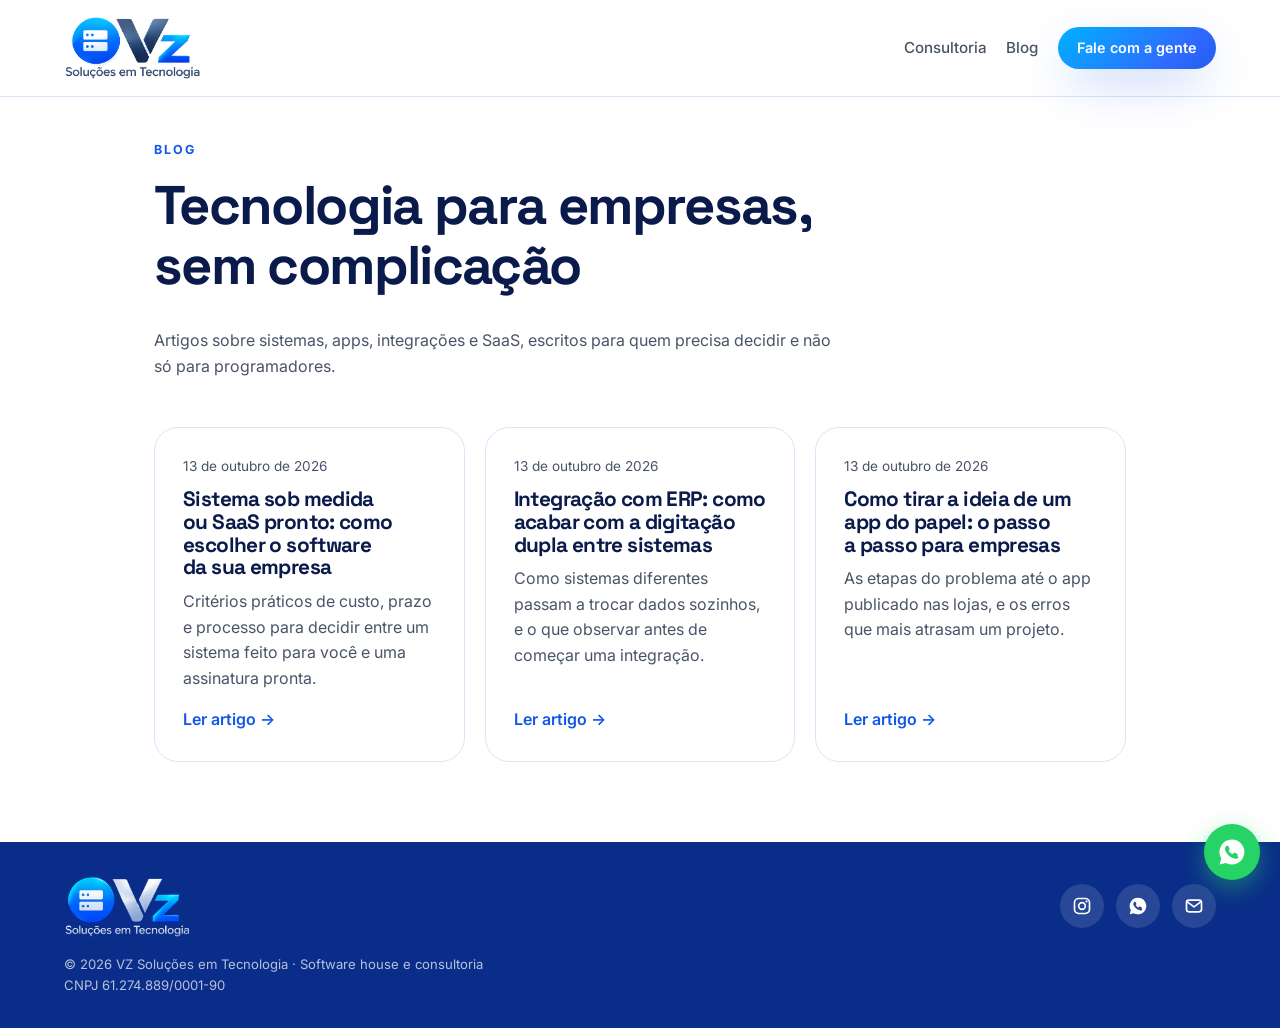
==== blog/index.html @ fe48a309 "SEO, Google Analytics, blog e página de consultoria - Canonical, Open Graph, JSON-LD da empresa, rob" ====
<!doctype html>
<html lang="pt-BR">
<head>
  <meta charset="UTF-8" />
  <meta name="viewport" content="width=device-width, initial-scale=1.0" />
  <title>Blog · VZ Soluções em Tecnologia</title>
  <meta name="description" content="Artigos sobre sistemas sob medida, apps, SaaS e integrações com ERP para empresas." />
  <link rel="canonical" href="https://vztecnologia.com.br/blog/" />
  <meta name="theme-color" content="#1157EA" />
  <link rel="icon" href="../assets/logo.svg" type="image/svg+xml" />
  <meta property="og:type" content="website" />
  <meta property="og:locale" content="pt_BR" />
  <meta property="og:site_name" content="VZ Soluções em Tecnologia" />
  <meta property="og:title" content="Blog · VZ Soluções em Tecnologia" />
  <meta property="og:description" content="Artigos sobre sistemas sob medida, apps, SaaS e integrações com ERP para empresas." />
  <meta property="og:url" content="https://vztecnologia.com.br/blog/" />
  <meta property="og:image" content="https://vztecnologia.com.br/assets/marca/og-vz.jpg" />
  <meta name="twitter:card" content="summary_large_image" />
  <script type="application/ld+json">
{
  "@context": "https://schema.org",
  "@type": "Blog",
  "name": "Blog da VZ Soluções em Tecnologia",
  "url": "https://vztecnologia.com.br/blog/",
  "publisher": {
    "@type": "Organization",
    "name": "VZ Soluções em Tecnologia",
    "url": "https://vztecnologia.com.br/",
    "logo": {
      "@type": "ImageObject",
      "url": "https://vztecnologia.com.br/assets/marca/logo-vz-claro.webp"
    }
  }
}
  </script>
  <link rel="preconnect" href="https://fonts.googleapis.com" />
  <link rel="preconnect" href="https://fonts.gstatic.com" crossorigin />
  <link href="https://fonts.googleapis.com/css2?family=Inter:wght@400;500;600&family=Space+Grotesk:wght@500;600;700&display=swap" rel="stylesheet" />
  <link rel="stylesheet" href="../assets/style.css" />
  <script src="../assets/analytics.js" defer></script>
</head>
<body>
  <svg width="0" height="0" style="position:absolute" aria-hidden="true">
    <symbol id="i-insta" viewBox="0 0 24 24"><rect x="3" y="3" width="18" height="18" rx="5" fill="none" stroke="currentColor" stroke-width="2"/><circle cx="12" cy="12" r="4" fill="none" stroke="currentColor" stroke-width="2"/><circle cx="17.5" cy="6.5" r="1.3" fill="currentColor"/></symbol>
    <symbol id="i-whats" viewBox="0 0 24 24"><path fill="currentColor" d="M12 2a10 10 0 00-8.6 15.1L2 22l5-1.3A10 10 0 1012 2zm5.3 14.1c-.2.6-1.3 1.2-1.8 1.2-.5.1-1 .1-3.3-.8-2.8-1.1-4.5-4-4.7-4.2-.1-.2-1.1-1.5-1.1-2.8s.7-2 1-2.3c.2-.3.5-.3.7-.3h.5c.2 0 .4 0 .6.5l.8 2c.1.2.1.3 0 .5l-.4.6-.3.4c.1.2.6 1 1.3 1.6.9.8 1.6 1 1.8 1.1.2.1.4.1.5-.1l.7-.9c.2-.2.3-.2.6-.1l1.9.9c.2.1.4.2.5.3 0 .2 0 .8-.3 1.4z"/></symbol>
    <symbol id="i-mail" viewBox="0 0 24 24"><rect x="3" y="5" width="18" height="14" rx="3" fill="none" stroke="currentColor" stroke-width="2"/><path d="M4 7l8 6 8-6" fill="none" stroke="currentColor" stroke-width="2" stroke-linecap="round" stroke-linejoin="round"/></symbol>
  </svg>

  <header class="topo topo-interno">
    <a href="../" class="marca" aria-label="VZ Soluções em Tecnologia, página inicial">
      <img class="logo-vz" src="../assets/marca/logo-vz-claro.webp" alt="" width="902" height="421" />
    </a>
    <nav aria-label="Blog">
      <a href="../consultoria/">Consultoria</a>
      <a href="./">Blog</a>
      <a href="https://wa.me/5511964981181?text=Ol%C3%A1%2C%20vim%20pelo%20blog%20da%20VZ%20e%20quero%20conversar%20sobre%20um%20projeto." class="btn btn-sm" target="_blank" rel="noopener">Fale com a gente</a>
    </nav>
  </header>

  <main id="conteudo" class="blog">
    <header>
      <p class="kicker">Blog</p>
      <h1>Tecnologia para empresas, sem complicação</h1>
      <p>Artigos sobre sistemas, apps, integrações e SaaS, escritos para quem precisa decidir e não só para programadores.</p>
    </header>
    <ul class="blog-lista">
        <li><a href="sistema-sob-medida-ou-saas.html">
          <time class="post-data" datetime="2026-10-13">13 de outubro de 2026</time>
          <h2>Sistema sob medida ou SaaS pronto: como escolher o software da sua empresa</h2>
          <p>Critérios práticos de custo, prazo e processo para decidir entre um sistema feito para você e uma assinatura pronta.</p>
          <span>Ler artigo →</span>
        </a></li>
        <li><a href="integracao-com-erp.html">
          <time class="post-data" datetime="2026-10-13">13 de outubro de 2026</time>
          <h2>Integração com ERP: como acabar com a digitação dupla entre sistemas</h2>
          <p>Como sistemas diferentes passam a trocar dados sozinhos, e o que observar antes de começar uma integração.</p>
          <span>Ler artigo →</span>
        </a></li>
        <li><a href="como-criar-um-app-para-empresa.html">
          <time class="post-data" datetime="2026-10-13">13 de outubro de 2026</time>
          <h2>Como tirar a ideia de um app do papel: o passo a passo para empresas</h2>
          <p>As etapas do problema até o app publicado nas lojas, e os erros que mais atrasam um projeto.</p>
          <span>Ler artigo →</span>
        </a></li>
    </ul>
  </main>

  <footer class="rodape">
    <a href="../" class="marca" aria-label="VZ Soluções em Tecnologia, página inicial">
      <img class="logo-vz" src="../assets/marca/logo-vz-escuro.webp" alt="" width="805" height="405" loading="lazy" />
    </a>
    <nav class="redes" aria-label="Redes sociais">
      <a href="https://www.instagram.com/vztech.assistencia/" target="_blank" rel="noopener" aria-label="Instagram"><svg><use href="#i-insta" /></svg></a>
      <a href="https://wa.me/5511964981181?text=Ol%C3%A1%2C%20vim%20pelo%20blog%20da%20VZ%20e%20quero%20conversar%20sobre%20um%20projeto." target="_blank" rel="noopener" aria-label="WhatsApp"><svg><use href="#i-whats" /></svg></a>
      <a href="mailto:contato@vztecnologia.com.br" aria-label="E-mail"><svg><use href="#i-mail" /></svg></a>
    </nav>
    <small>© 2026 VZ Soluções em Tecnologia · Software house e consultoria<br />CNPJ&nbsp;61.274.889/0001-90</small>
  </footer>

  <a href="https://wa.me/5511964981181?text=Ol%C3%A1%2C%20vim%20pelo%20blog%20da%20VZ%20e%20quero%20conversar%20sobre%20um%20projeto." class="whats-flutuante" target="_blank" rel="noopener" aria-label="Conversar no WhatsApp">
    <svg><use href="#i-whats" /></svg>
  </a>
</body>
</html>
---- assets/style.css ----
/* Identidade VZ Soluções em Tecnologia: fundo branco brincando com o azul brilhante da marca. */
:root {
  --azul: #0B40CE;
  --azul-claro: #1157EA;
  --azul-escuro: #0A2D89;
  --eletrico: #2F6BFF;
  --ciano: #00B2FF;
  --fundo: #FFFFFF;
  --fundo-2: #F3F7FF;
  --gelo: #EAF0FD;
  --borda: #D9E4FB;
  --tinta: #0A1A4A;
  --tinta-2: #4A5468;
  --gradiente: linear-gradient(135deg, var(--ciano) 0%, var(--eletrico) 45%, var(--azul) 100%);
  --sombra-azul: 0 18px 50px -12px rgba(17, 87, 234, .45);
  --gutter: clamp(1rem, 5vw, 4rem);
}

* { box-sizing: border-box; }
html { scroll-padding-top: 5rem; }
/* Rolagem suave com inércia (Lenis) */
html.lenis, html.lenis body { height: auto; }
.lenis.lenis-stopped { overflow: hidden; }
body { margin: 0; font-family: Inter, system-ui, sans-serif; color: var(--tinta); background: var(--fundo); line-height: 1.6; overflow-x: clip; }
::selection { background: var(--azul-claro); color: #fff; }
/* Link para quem navega pelo teclado: só aparece ao receber foco */
.pular { position: fixed; left: 1rem; top: 1rem; z-index: 70; padding: .7rem 1.2rem; border-radius: 999px; background: var(--azul); color: #fff; font-weight: 600; text-decoration: none; transform: translateY(-200%); }
.pular:focus { transform: none; }
h1, h2, h3 { font-family: "Space Grotesk", Inter, sans-serif; line-height: 1.1; margin: 0 0 .6em; letter-spacing: -.03em; color: var(--tinta); text-wrap: balance; }
h2 { font-size: clamp(2rem, 4.5vw, 3.2rem); }
h3 { font-size: 1.2rem; letter-spacing: -.01em; }
p { margin: 0 0 1em; color: var(--tinta-2); text-wrap: pretty; }
a { color: inherit; }
img, svg { display: block; }
.grad { background: var(--gradiente); -webkit-background-clip: text; background-clip: text; color: transparent; }

/* Botões */
.btn { display: inline-flex; align-items: center; gap: .5rem; padding: .9rem 1.6rem; border-radius: 999px; font-weight: 600; text-decoration: none; color: #fff;
  background: var(--gradiente); background-size: 160% 160%; box-shadow: var(--sombra-azul); transition: transform .2s, box-shadow .2s, background-position .4s; }
.btn:hover { transform: translateY(-2px); background-position: 100% 0; box-shadow: 0 22px 60px -10px rgba(17, 87, 234, .6); }
.btn-sm { padding: .6rem 1.2rem; font-size: .9rem; }
.btn-fantasma { background: #fff; color: var(--azul-claro); border: 1.5px solid var(--borda); box-shadow: none; }
.btn-fantasma:hover { border-color: var(--azul-claro); box-shadow: none; }
.btn-branco { background: #fff; color: var(--azul); box-shadow: 0 18px 40px -12px rgba(0, 0, 0, .35); }

/* Topo */
.topo { position: fixed; inset: 0 0 auto; z-index: 50; display: flex; align-items: center; justify-content: space-between; gap: 1rem;
  padding: 1rem var(--gutter); transition: padding .3s, border-color .3s; border-bottom: 1px solid transparent; }
/* O blur fica no ::before: backdrop-filter no próprio header prenderia o menu fixo do celular dentro dele. */
.topo::before { content: ""; position: absolute; inset: 0; z-index: -1; opacity: 0; transition: opacity .3s;
  background: rgba(255, 255, 255, .8); backdrop-filter: blur(16px) saturate(1.6); -webkit-backdrop-filter: blur(16px) saturate(1.6); }
.topo.rolado::before { opacity: 1; }
.topo.rolado { padding-block: .6rem; border-color: var(--borda); }
/* Marca: logos do Gabriel recortados dos banners em "web kit vz" (claro no topo, escuro no rodapé); diminui ao rolar */
.logo-vz { --alto: 64px; height: var(--alto); width: auto; transition: height .3s; }
.topo.rolado .logo-vz { --alto: 48px; }
.topo nav { display: flex; align-items: center; gap: 1.8rem; }
.topo nav a:not(.btn) { position: relative; color: var(--tinta-2); text-decoration: none; font-size: .95rem; font-weight: 500; transition: color .2s; }
.topo nav a:not(.btn)::after { content: ""; position: absolute; left: 0; right: 0; bottom: -4px; height: 2px; border-radius: 2px; background: var(--gradiente); transform: scaleX(0); transition: transform .25s; }
.topo nav a:not(.btn):hover { color: var(--azul-claro); }
.topo nav a:not(.btn):hover::after { transform: scaleX(1); }
.menu-btn { display: none; width: 44px; height: 44px; border: 1.5px solid var(--borda); border-radius: 12px; background: #fff; cursor: pointer; position: relative; }
.menu-btn span, .menu-btn span::before, .menu-btn span::after { position: absolute; left: 11px; width: 20px; height: 2px; background: var(--tinta); transition: transform .3s; content: ""; }
.menu-btn span { top: 20px; }
.menu-btn span::before { left: 0; top: -6px; }
.menu-btn span::after { left: 0; top: 6px; }
.menu-btn[aria-expanded="true"] span { background: transparent; }
.menu-btn[aria-expanded="true"] span::before { transform: translateY(6px) rotate(45deg); }
.menu-btn[aria-expanded="true"] span::after { transform: translateY(-6px) rotate(-45deg); }

/* Hero */
.hero { position: relative; min-height: 100svh; display: flex; align-items: center; padding: 7rem var(--gutter) 5rem; overflow: hidden; isolation: isolate;
  background: radial-gradient(circle at 78% 45%, rgba(47, 107, 255, .22), transparent 40%), radial-gradient(circle at 95% 10%, rgba(0, 178, 255, .2), transparent 30%), #fff; }
/* Pontos azuis de fundo, que somem para a esquerda */
.hero::before { content: ""; position: absolute; inset: 0; z-index: -1; background-image: radial-gradient(rgba(17, 87, 234, .28) 1.2px, transparent 1.2px); background-size: 26px 26px;
  mask-image: linear-gradient(100deg, transparent 20%, #000 75%); -webkit-mask-image: linear-gradient(100deg, transparent 20%, #000 75%); }
#cena3d { position: absolute; inset: 0; width: 100%; height: 100%; z-index: -1; }
.hero-grade { position: absolute; inset: auto 0 0; height: 40%; z-index: -1; pointer-events: none; opacity: .6;
  background-image: linear-gradient(rgba(17, 87, 234, .25) 1px, transparent 1px), linear-gradient(90deg, rgba(17, 87, 234, .25) 1px, transparent 1px); background-size: 52px 52px;
  transform: perspective(500px) rotateX(62deg); transform-origin: bottom; mask-image: linear-gradient(to top, #000, transparent); -webkit-mask-image: linear-gradient(to top, #000, transparent); }
.hero-conteudo { position: relative; max-width: 740px; }
.hero h1 { font-size: clamp(2.2rem, 6vw, 4.2rem); }
.lead { font-size: clamp(1.05rem, 2vw, 1.25rem); max-width: 580px; }
.troca { background: var(--gradiente); -webkit-background-clip: text; background-clip: text; color: transparent; display: inline-block; transition: opacity .35s, transform .35s; }
.troca.saindo { opacity: 0; transform: translateY(-.3em); }
.kicker { display: inline-flex; align-items: center; gap: .5rem; font-size: .78rem; font-weight: 700; letter-spacing: .16em; text-transform: uppercase; color: var(--azul-claro); margin-bottom: 1rem; }
.hero .kicker { padding: .45rem 1rem; border-radius: 999px; background: var(--gelo); border: 1px solid var(--borda); }
.pulso { width: 8px; height: 8px; border-radius: 50%; background: var(--eletrico); box-shadow: 0 0 0 0 rgba(47, 107, 255, .7); animation: pulso 2s infinite; }
@keyframes pulso { 70% { box-shadow: 0 0 0 10px rgba(47, 107, 255, 0); } 100% { box-shadow: 0 0 0 0 rgba(47, 107, 255, 0); } }
.acoes { display: flex; flex-wrap: wrap; gap: 1rem; margin: 2rem 0; }
.selos { display: flex; flex-wrap: wrap; gap: .5rem 1.5rem; list-style: none; padding: 0; margin: 0; font-size: .9rem; font-weight: 500; color: var(--tinta-2); }
.selos li::before { content: "✓"; display: inline-grid; place-items: center; width: 1.2rem; height: 1.2rem; margin-right: .45rem; border-radius: 50%; background: var(--azul-claro); color: #fff; font-size: .7rem; }
.rolar { position: absolute; left: 50%; bottom: 2rem; width: 26px; height: 42px; border: 2px solid var(--borda); border-radius: 20px; transform: translateX(-50%); }
.rolar span { position: absolute; left: 50%; top: 8px; width: 4px; height: 8px; margin-left: -2px; border-radius: 2px; background: var(--azul-claro); animation: rolar 1.8s infinite; }
@keyframes rolar { to { transform: translateY(14px); opacity: 0; } }

/* Seções */
.secao { padding: clamp(4.5rem, 10vw, 7.5rem) var(--gutter); position: relative; }
.secao-clara { background: var(--fundo-2); }
.secao-topo { max-width: 700px; margin: 0 auto 3.5rem; text-align: center; }

/* Seções azuis: o azul brilhante como protagonista */
.secao-azul { overflow: hidden; isolation: isolate; color: #fff; background: radial-gradient(circle at 15% 0%, rgba(0, 178, 255, .55), transparent 45%), linear-gradient(135deg, var(--eletrico), var(--azul) 60%, var(--azul-escuro)); }
.secao-azul::before { content: ""; position: absolute; inset: 0; z-index: -1; background-image: linear-gradient(rgba(255, 255, 255, .08) 1px, transparent 1px), linear-gradient(90deg, rgba(255, 255, 255, .08) 1px, transparent 1px);
  background-size: 56px 56px; mask-image: radial-gradient(ellipse at center, #000, transparent 75%); -webkit-mask-image: radial-gradient(ellipse at center, #000, transparent 75%); }
.secao-azul h2, .secao-azul h3 { color: #fff; }
.secao-azul p { color: rgba(255, 255, 255, .82); }
.secao-azul .kicker { color: #BFE9FF; }

/* Cards de serviço: brancos, ficam azuis no hover */
.cards { display: grid; grid-template-columns: repeat(auto-fit, minmax(min(100%, 340px), 1fr)); gap: 1.25rem; max-width: 1200px; margin: 0 auto; }
.card, .pronto { position: relative; padding: 2rem; border-radius: 24px; background: #fff; border: 1.5px solid var(--borda); overflow: hidden; isolation: isolate;
  transform-style: preserve-3d; transition: border-color .3s, transform .15s ease-out, box-shadow .3s; }
.card::before { content: ""; position: absolute; inset: 0; z-index: -1; background: var(--gradiente); opacity: 0; transition: opacity .35s; }
.card::after, .pronto::after { content: ""; position: absolute; inset: 0; pointer-events: none; opacity: 0; transition: opacity .3s;
  background: radial-gradient(360px circle at var(--mx, 50%) var(--my, 50%), rgba(255, 255, 255, .35), transparent 45%); }
.card:hover, .pronto:hover { border-color: transparent; box-shadow: var(--sombra-azul); }
.card:hover::before, .card:hover::after { opacity: 1; }
.card h3, .card p { transition: color .3s; }
.card:hover h3, .card:hover p { color: #fff; }
.card.destaque { background: var(--gelo); }
/* Card largo (SaaS): ocupa a linha toda, ícone à esquerda e texto ao lado */
.card.largo { grid-column: 1 / -1; display: grid; grid-template-columns: auto 1fr; gap: .4rem 1.5rem; align-items: start; }
.card.largo .icone { grid-row: span 3; margin: 0; }
.card .tags { margin-top: .8rem; }
.card .tags li { background: #fff; color: var(--azul-claro); border: 1px solid var(--borda); }
/* Mosaico no computador: Apps ocupa duas linhas; Sistemas web e Sites, duas colunas (no celular, um embaixo do outro) */
@media (min-width: 1024px) {
  .cards { grid-template-columns: repeat(3, 1fr); }
  .card.alto { grid-row: span 2; }
  .card.duplo { grid-column: span 2; }
}
.card.alto { display: flex; flex-direction: column; }
.card.alto .tags { margin-top: auto; padding-top: 1.5rem; }
/* Card azul fixo: gradiente mais escuro que o do hover, para o texto branco ter contraste */
.card.azul { border-color: transparent; background: linear-gradient(135deg, var(--eletrico), var(--azul) 60%, var(--azul-escuro)); }
.card.azul::before { display: none; }
.card.azul h3, .card.azul p { color: #fff; }
.card.azul .icone { background: rgba(255, 255, 255, .2); box-shadow: none; }
.card.azul .tags li { background: rgba(255, 255, 255, .16); color: #fff; border-color: transparent; }
.card p { margin: 0; }
.icone { width: 54px; height: 54px; display: grid; place-items: center; border-radius: 16px; margin-bottom: 1.25rem; background: var(--gradiente); box-shadow: var(--sombra-azul);
  transform: translateZ(30px); transition: background .3s; }
.card:hover .icone { background: rgba(255, 255, 255, .2); box-shadow: none; }
.icone svg { width: 26px; height: 26px; fill: none; stroke: #fff; stroke-width: 1.8; stroke-linecap: round; stroke-linejoin: round; }

/* Cases: um palco só, um case por vez. O aparelho (celular, coletor ou notebook, por data-tipo) gira com o mouse
   (JS ajusta --rx/--ry) e vira (--giro) ao trocar de tipo; as telas abrem com zoom. Ao lado, a lista de cases:
   a linha .tempo do case ativo é o relógio e, ao terminar, o JS passa para o próximo. Pausa com o mouse sobre a seção ou fora da tela. */
.vitrine-app { display: grid; grid-template-columns: 1fr 1fr; align-items: center; gap: clamp(2rem, 5vw, 4rem); max-width: 1000px; margin: 0 auto; }
.palco { position: relative; display: grid; place-items: center; min-height: 580px; perspective: 1400px; }
.palco::before { content: ""; position: absolute; width: 420px; height: 420px; max-width: 100%; border-radius: 50%; background: radial-gradient(circle, color-mix(in srgb, var(--cor, #00B2FF) 60%, transparent), transparent 65%); filter: blur(10px); }
.palco::after { content: ""; position: absolute; bottom: 10px; width: 200px; height: 30px; border-radius: 50%; background: rgba(2, 12, 50, .45); filter: blur(14px); }
.cel3d { --rx: 6deg; --ry: -18deg; --raio: 44px; position: relative; width: 250px; height: 510px; transform-style: preserve-3d;
  transform: rotateX(var(--rx)) rotateY(calc(var(--ry) + var(--giro, 0deg))); transition: transform .5s cubic-bezier(.2, .7, .2, 1), opacity .4s; animation: flutua 6s ease-in-out infinite; }
.cel3d.virando { --giro: 90deg; opacity: 0; }
/* Espessura: fatias empilhadas atrás da frente (o JS cria as .fatia) */
.fatia, .cel-frente { position: absolute; inset: 0; border-radius: var(--raio); }
/* Celular: iPhone com moldura de titânio, bordas finas, Dynamic Island e botões laterais */
.fatia { background: linear-gradient(135deg, #D8D4CC, #8D8980); transform: translateZ(var(--z)); }
.fatia:first-child { background: linear-gradient(135deg, #C9C5BD, #9A968E); }
.cel-frente { display: flex; flex-direction: column; padding: 10px; background: #000; transform: translateZ(8px); box-shadow: inset 0 0 0 3px #B5B1A8, inset 0 0 0 4.5px #6E6B65; }
.cel3d[data-tipo="celular"] .cel-frente::before, .cel3d[data-tipo="celular"] .cel-frente::after { content: ""; position: absolute; width: 3px; background: #9A968E; }
.cel3d[data-tipo="celular"] .cel-frente::before { left: -3px; top: 92px; height: 26px; border-radius: 2px 0 0 2px; box-shadow: 0 46px 0 #9A968E, 0 0 0 0 transparent; }
.cel3d[data-tipo="celular"] .cel-frente::after { right: -3px; top: 140px; height: 64px; border-radius: 0 2px 2px 0; }
.ilha { position: absolute; z-index: 2; top: 19px; left: 50%; width: 78px; height: 23px; margin-left: -39px; border-radius: 20px; background: #000; }
.visor { position: relative; flex: 1; border-radius: 36px; overflow: hidden; background: #000; }
.teclado { display: none; }
/* Coletor (ScanTE), no estilo de um Urovo: corpo grafite com laterais de borracha, tela no alto,
   gatilho laranja de leitura e teclado físico completo */
.cel3d[data-tipo="coletor"] { --raio: 30px; height: 560px; }
.cel3d[data-tipo="coletor"] .fatia { background: #16191D; }
.cel3d[data-tipo="coletor"] .cel-frente { padding: 26px 16px 16px; background: linear-gradient(#353A41, #1E2126);
  box-shadow: inset 0 0 0 2px #0E1013, inset 8px 0 0 #1A1D21, inset -8px 0 0 #1A1D21, inset 0 0 0 10px #2A2E34; }
.cel3d[data-tipo="coletor"] .ilha { top: 11px; width: 46px; height: 5px; margin-left: -23px; border-radius: 3px; background: #0D0F12; }
.cel3d[data-tipo="coletor"] .visor { flex: 0 0 225px; border-radius: 6px; box-shadow: 0 0 0 5px #0B0D0F; }
.cel3d[data-tipo="coletor"] .teclado { display: grid; grid-template-columns: repeat(4, 1fr); grid-auto-rows: 19px; gap: 5px 7px; margin-top: 18px; padding: 0 4px; }
.teclado i { display: grid; place-items: center; border-radius: 6px; background: linear-gradient(#E8EAED, #C5CAD1); color: #1F2937; font: normal 700 7px/1 Inter, sans-serif; box-shadow: inset 0 -2px 0 rgba(0, 0, 0, .25); }
.teclado .gatilho { grid-column: span 2; border-radius: 10px; background: repeating-linear-gradient(90deg, #F97316 0 3px, #C2410C 3px 5px); box-shadow: 0 0 0 2px #7C2D12; }
.teclado .ent { grid-row: span 2; }
.teclado .lar { background: #F97316; }
.teclado .liga { color: #DC2626; font-size: 9px; }
/* Notebook (relay): tampa com tela larga, câmera e base de alumínio */
.base { display: none; }
.cel3d[data-tipo="notebook"] { --raio: 14px; width: min(440px, 88vw); height: auto; aspect-ratio: 16 / 10.4; }
.cel3d[data-tipo="notebook"] .fatia { background: #1F2937; }
.cel3d[data-tipo="notebook"] .fatia:first-child { background: linear-gradient(135deg, #D1D5DB, #9CA3AF); }
.cel3d[data-tipo="notebook"] .cel-frente { padding: 14px 12px 12px; background: #0B0F17; box-shadow: inset 0 0 0 2px #374151; }
.cel3d[data-tipo="notebook"] .ilha { top: 5px; width: 5px; height: 5px; margin-left: -2.5px; background: #1F2937; box-shadow: 0 0 0 2px #111827; }
.cel3d[data-tipo="notebook"] .visor { border-radius: 4px; }
.cel3d[data-tipo="notebook"] .base { display: block; position: absolute; left: -8%; right: -8%; bottom: -16px; height: 16px; border-radius: 2px 2px 16px 16px; background: linear-gradient(#E5E7EB, #9CA3AF); box-shadow: 0 14px 24px -10px rgba(0, 0, 0, .6); }
.base::before { content: ""; position: absolute; left: 50%; top: 0; width: 70px; height: 5px; margin-left: -35px; border-radius: 0 0 6px 6px; background: #9CA3AF; }
.vitrine-texto h3 { margin: 0; font-size: 1.35rem; }
.vitrine-texto p { margin: .7rem 0 1rem; font-size: 1rem; max-width: 440px; }
.vitrine-texto .btn { margin-top: 1.2rem; }
/* Lista de cases (com JS): o <h3> vira botão numerado; o ativo abre (texto, tags, link) e os outros mostram só o nome.
   Sem JS, todos aparecem abertos (e as telas ficam de fora). */
.app > .tela { display: none; }
.apps-info { counter-reset: case; }
.app { position: relative; counter-increment: case; }
.js .app { padding: 1rem 0 1rem 1.4rem; border-top: 1px solid rgba(255, 255, 255, .16); }
.js .app:last-child { border-bottom: 1px solid rgba(255, 255, 255, .16); }
.js .app:not(.ativo) > :not(h3) { display: none; }
.js .app.ativo > :not(h3, .tempo) { animation: entra .5s both; }
@keyframes entra { from { opacity: 0; transform: translateY(14px); } }
.app h3 button { all: unset; display: flex; align-items: baseline; gap: .9rem; width: 100%; cursor: pointer; opacity: .55; transition: opacity .2s; }
.app h3 button::before { content: counter(case, decimal-leading-zero); color: #BFE9FF; font: 600 .8rem Inter, sans-serif; }
.app h3 button:hover, .app.ativo h3 button { opacity: 1; }
.app h3 button:focus-visible { outline: 2px solid #fff; outline-offset: 4px; border-radius: 4px; }
/* O relógio: a linha à esquerda do case ativo enche de cima para baixo */
.tempo { position: absolute; left: 0; top: 0; bottom: 0; width: 2px; background: #fff; transform: scaleY(0); transform-origin: top; }
.app.ativo .tempo { animation: tempo 6s linear forwards; }
@keyframes tempo { to { transform: none; } }
@media (hover: hover) { .apps:hover .tempo { animation-play-state: paused; } }
.apps.fora .tempo { animation-play-state: paused; }
@keyframes flutua { 50% { translate: 0 -14px; } }
.tela { position: absolute; inset: 0; border-radius: inherit; overflow: hidden; padding: 3.4rem 1.2rem 1.2rem; display: flex; flex-direction: column; gap: .7rem; text-align: left; font-size: .85rem; color: #fff;
  opacity: 0; transform: scale(.4) translateY(40%); transform-origin: 50% 100%; transition: opacity .3s, transform .45s cubic-bezier(.2, .8, .2, 1); }
.tela.aberta { opacity: 1; transform: none; }
.tela b { font-family: "Space Grotesk", sans-serif; font-size: 1.4rem; line-height: 1.1; }
.tela small { opacity: .75; margin-top: -.5rem; }
.tela i { display: block; padding: .8rem 1rem; border-radius: 14px; background: rgba(255, 255, 255, .18); font-style: normal; font-weight: 600; }
/* Tela do ScanTE no coletor: barra de status, cabeçalho do app e sessão Telnet em verde */
.tela-scante { padding: 0; gap: 0; background: #050807; font: .68rem/1.55 ui-monospace, Consolas, monospace; color: #4ADE80; }
.tela .barra { display: flex; justify-content: space-between; padding: 4px 8px; background: #000; color: #D1D5DB; font: 600 .55rem Inter, sans-serif; }
.tela-scante b { padding: 5px 8px; background: #22C55E; color: #052E16; font: 700 .7rem Inter, sans-serif; }
.tela-scante code { padding: 8px; }
.tela-scante em { font-style: normal; color: #BBF7D0; }
.tela-scante .cursor { width: 6px; height: 10px; margin-left: 3px; background: #4ADE80; }
/* Tela do ScanTE Browser no coletor: navegador com cadeado e uma página web de conferência */
.tela-browser { padding: 0; gap: 0; background: #F1F5F9; color: #0F172A; font-family: Inter, sans-serif; }
.url { margin: 6px; padding: 4px 8px; border-radius: 999px; background: #fff; color: #334155; font-size: .58rem; box-shadow: 0 1px 2px rgba(15, 23, 42, .12); }
.pagina { display: grid; gap: 6px; padding: 4px 10px; }
.tela .pagina b { font: 700 .82rem "Space Grotesk", sans-serif; }
.pagina label { display: grid; gap: 2px; color: #64748B; font-size: .55rem; font-weight: 600; }
.pagina label span { padding: 4px 6px; border: 1px solid #CBD5E1; border-radius: 6px; background: #fff; color: #0F172A; font: .62rem ui-monospace, Consolas, monospace; }
.pagina em { margin-top: 4px; padding: 6px; border-radius: 8px; background: #16A34A; color: #fff; font: normal 700 .62rem Inter, sans-serif; text-align: center; }
/* Tela do relay no notebook: janela do painel com o IP do servidor e "Conectado" em verde */
.tela-relay { padding: 0; gap: 0; background: #0F172A; color: #CBD5E1; font: .66rem/1.5 ui-monospace, Consolas, monospace; }
.tela .janela { display: flex; align-items: center; padding: 6px 10px; background: #1E293B; color: #94A3B8; font: 500 .62rem Inter, sans-serif; }
.tela .janela::before { content: ""; width: 7px; height: 7px; margin-right: 34px; border-radius: 50%; background: #FF5F57; box-shadow: 11px 0 #FEBC2E, 22px 0 #28C840; }
.tela-relay .ip { padding: 12px 14px 6px; color: #F1F5F9; font-size: 1rem; font-weight: 700; }
.tela-relay .ip small { display: block; margin: 0 0 2px; opacity: 1; color: #64748B; font: 500 .6rem Inter, sans-serif; }
.tela-relay .status { align-self: flex-start; margin: 0 14px 10px; padding: 3px 10px; border-radius: 999px; background: rgba(34, 197, 94, .15); color: #4ADE80; font: 700 .78rem Inter, sans-serif; }
.tela-relay .status::before { content: "● "; animation: pisca 1.6s infinite; }
.tela-relay ol { display: grid; gap: 3px; margin: 0 14px; padding: 8px 0 0; border-top: 1px solid #1E293B; list-style: none; }
.tela-relay li { display: flex; justify-content: space-between; }
.tela-relay li em { font-style: normal; color: #4ADE80; }
.tela-relay li em.mantida { color: #FBBF24; }
/* Tela da IA contábil no notebook: lista de clientes e a IA respondendo sozinha via integração */
.tela-contabil { padding: 0; gap: 0; background: #0F172A; color: #CBD5E1; font: .62rem/1.4 Inter, sans-serif; }
.ct { flex: 1; display: grid; grid-template-columns: 38% 1fr; }
.ct-lista { display: grid; align-content: start; gap: 4px; margin: 0; padding: 6px; border-right: 1px solid #1E293B; list-style: none; }
.ct-lista li { padding: 6px 7px; border-radius: 6px; color: #E2E8F0; font-weight: 600; }
.ct-lista li.on { background: #1E293B; box-shadow: inset 2px 0 #7C3AED; }
.tela .ct-lista small { display: block; margin: 0; opacity: 1; color: #64748B; font-size: .55rem; font-weight: 400; }
.ct-chat { display: flex; flex-direction: column; gap: 6px; padding: 10px 8px; }
.tela-contabil .msg { max-width: 88%; margin: 0; padding: 5px 8px; border-radius: 8px; box-shadow: none; font-size: .6rem; }
.tela-contabil .msg::after, .tela-contabil .msg.eu::after { content: none; }
.tela-contabil .msg.eu { align-self: flex-start; background: #1E293B; color: #E2E8F0; }
.tela-contabil .msg.ia { align-self: flex-end; background: #7C3AED; color: #fff; }
.tela .ct-int { align-self: flex-end; margin: 0; opacity: 1; color: #A78BFA; font-size: .52rem; }
/* Tela da AprovIA (recriada do print do app): tema escuro, trilha de fases e navegação embaixo */
.tela-aprovia { padding: 2.7rem 0 0; gap: .5rem; background: #0B1120; color: #E5E7EB; font-family: Inter, sans-serif; }
.ap-topo { display: flex; align-items: center; gap: .35rem; padding: 0 .8rem .55rem; border-bottom: 1px solid #1E293B; }
.ap-logo { display: grid; place-items: center; width: 18px; height: 18px; border: 2px solid #3B82F6; border-radius: 5px; color: #3B82F6; font-size: .6rem; font-weight: 700; }
.tela .ap-topo b { font: 700 .85rem "Space Grotesk", sans-serif; color: #fff; }
.ap-topo b em { margin-left: 3px; font-style: normal; color: #3B82F6; }
.tela .ap-topo small { margin: .45rem 0 0 -.15rem; opacity: 1; color: #22C55E; font-size: .5rem; font-weight: 700; }
.ap-menu { margin-left: auto; color: #94A3B8; font-size: .8rem; }
.ap-ola { padding: .25rem .8rem 0; color: #fff; font: 700 1rem "Space Grotesk", sans-serif; }
.ap-chip { align-self: flex-start; margin: 0 .8rem; padding: .3rem .6rem; border-radius: 999px; background: #16213A; color: #3B82F6; font-size: .58rem; font-weight: 700; }
.ap-mod { display: flex; justify-content: space-between; align-items: baseline; padding: .2rem .8rem 0; }
.tela .ap-mod b { font: 700 .72rem "Space Grotesk", sans-serif; color: #fff; }
.tela .ap-mod small { margin: 0; opacity: 1; color: #94A3B8; font-size: .55rem; }
.ap-barra { height: 5px; margin: 0 .8rem; border-radius: 3px; background: #1E293B; }
.ap-barra span { display: block; width: 40%; height: 100%; border-radius: inherit; background: #2563EB; }
.tela.aberta .ap-barra span { animation: ap-barra 2.5s .3s ease-out both; }
@keyframes ap-barra { from { width: 0; } }
.ap-fases { display: grid; gap: .6rem; margin: 0; padding: .3rem .8rem 0; list-style: none; background: linear-gradient(#2563EB, #2563EB) calc(.8rem + 9px) .5rem / 2px 70% no-repeat; }
.ap-fases li { position: relative; padding-left: 1.85rem; color: #fff; font: 600 .66rem/1.3 "Space Grotesk", sans-serif; }
.ap-fases li::before { content: "🔒"; position: absolute; left: 0; top: 2px; display: grid; place-items: center; width: 20px; height: 20px; border-radius: 50%; background: #FFF1E6; font-size: .5rem; }
.ap-fases li.ok::before { content: "✓"; background: #2563EB; color: #fff; font-size: .62rem; font-weight: 700; }
.ap-fases li.ok:first-child::before { background: #10B981; }
.tela .ap-fases small { display: block; margin: 0; opacity: 1; color: #94A3B8; font: 700 .5rem Inter, sans-serif; letter-spacing: .06em; }
.ap-nav { display: flex; justify-content: space-around; margin-top: auto; padding: .55rem 0 .95rem; border-top: 1px solid #1E293B; background: #0F172A; color: #64748B; font-size: .55rem; font-weight: 600; }
.ap-nav .on { color: #3B82F6; }
.cursor { display: inline-block; width: 8px; height: 14px; background: #7fd8ff; vertical-align: middle; animation: pisca 1s steps(1) infinite; }
@keyframes pisca { 50% { opacity: 0; } }
/* Tela do delivery: cardápio com categorias, itens e barra do carrinho */
.tela-delivery { padding: 2.9rem .8rem .8rem; gap: .55rem; background: #fff; color: #111827; }
.tela .loja b { display: block; font: 700 1.15rem "Space Grotesk", sans-serif; }
.tela .loja small { margin: 0; opacity: 1; color: #16A34A; font-size: .65rem; font-weight: 600; }
.cats { display: flex; gap: .35rem; }
.cats span { padding: .25rem .65rem; border-radius: 999px; background: #F3F4F6; font-size: .65rem; font-weight: 600; }
.cats .on { background: #F97316; color: #fff; }
.item { display: grid; grid-template-columns: 42px 1fr auto; gap: .55rem; align-items: center; padding: .45rem; border-radius: 12px; box-shadow: 0 2px 10px rgba(17, 24, 39, .08); }
.tela .item i { display: grid; place-items: center; width: 42px; height: 42px; padding: 0; border-radius: 10px; background: #FFF7ED; font-size: 1.3rem; }
.tela .item p { margin: 0; color: #111827; font: 600 .72rem/1.25 Inter, sans-serif; }
.tela .item small { display: block; margin: 0; opacity: 1; color: #6B7280; font-size: .6rem; font-weight: 400; }
.tela .item b { font: 700 .72rem Inter, sans-serif; }
.carrinho { display: flex; justify-content: space-between; margin-top: auto; padding: .65rem .85rem; border-radius: 12px; background: #F97316; color: #fff; font: 600 .72rem Inter, sans-serif; animation: carrinho 3s infinite; }
.tela .carrinho b { font: inherit; font-weight: 700; }
@keyframes carrinho { 85% { transform: scale(1.04); } }
/* Tela do chatbot: conversa no estilo do WhatsApp (cabeçalho verde, fundo bege, balões com hora) */
.tela-chat { padding: 0 0 .8rem; gap: .5rem; background: #EFEAE2 radial-gradient(rgba(0, 0, 0, .06) 1px, transparent 1px) 0 0 / 14px 14px; color: #111B21; }
.zap-topo { display: grid; grid-template-columns: auto 1fr; column-gap: .6rem; align-items: center; padding: 2.9rem .9rem .65rem; background: #008069; color: #fff; }
.tela .zap-topo i { grid-row: span 2; width: 34px; height: 34px; padding: 0; border-radius: 50%; background: linear-gradient(135deg, #25D366, #128C7E); box-shadow: inset 0 0 0 2px rgba(255, 255, 255, .35); }
.tela .zap-topo b { font: 600 .9rem Inter, sans-serif; }
.tela .zap-topo small { margin: 0; opacity: .85; font-size: .68rem; }
.msg { max-width: 80%; margin: 0 .7rem; padding: .45rem .6rem; border-radius: 8px; font-size: .74rem; line-height: 1.35; box-shadow: 0 1px .5px rgba(11, 20, 26, .13); opacity: 0; animation: msg 6s infinite; }
.msg::after { content: "10:42"; float: right; margin: .35rem 0 0 .5rem; color: #667781; font-size: .58rem; }
.msg.eu { align-self: flex-end; background: #D9FDD3; border-top-right-radius: 2px; }
.msg.eu::after { content: "10:42 ✓✓"; }
.msg.ia { align-self: flex-start; background: #fff; border-top-left-radius: 2px; animation-delay: 1s; }
.msg:nth-of-type(3) { animation-delay: 2s; }
.zap-campo { position: relative; margin: auto 3rem 0 .6rem; padding: .55rem .9rem; border-radius: 999px; background: #fff; color: #8696A0; font-size: .75rem; }
.zap-campo::after { content: ""; position: absolute; right: -2.6rem; top: 50%; width: 34px; height: 34px; margin-top: -17px; border-radius: 50%; background: #00A884; }
@keyframes msg { 0% { opacity: 0; transform: translateY(8px); } 10%, 85% { opacity: 1; transform: none; } 100% { opacity: 0; } }
.tags { display: flex; flex-wrap: wrap; gap: .4rem; list-style: none; padding: 0; margin: 0; }
.tags li { font-size: .8rem; font-weight: 600; padding: .3rem .85rem; border-radius: 999px; background: rgba(255, 255, 255, .16); color: #fff; }

/* Sistemas prontos */
.prontos { display: grid; grid-template-columns: repeat(auto-fit, minmax(min(100%, 300px), 1fr)); gap: 1.25rem; max-width: 1200px; margin: 0 auto; }
.pronto { display: flex; flex-direction: column; padding-top: 2.6rem; }
.pronto::before { content: ""; position: absolute; inset: 0 0 auto; height: 6px; background: var(--gradiente); }
.pronto p { flex: 1; }
.pronto a { color: var(--azul-claro); font-weight: 700; text-decoration: none; }
.pronto a:hover { text-decoration: underline; }
.selo-pronto { align-self: flex-start; font-size: .72rem; font-weight: 700; text-transform: uppercase; letter-spacing: .08em; padding: .3rem .8rem; margin-bottom: 1.2rem;
  border-radius: 999px; color: var(--azul-claro); background: var(--gelo); }

/* Passos */
.passos { list-style: none; padding: 0; margin: 0 auto; max-width: 1200px; display: grid; grid-template-columns: repeat(auto-fit, minmax(220px, 1fr)); gap: 1.5rem; }
.passos li { position: relative; padding: 1.75rem; border-radius: 24px; background: #fff; border: 1.5px solid var(--borda); }
.passos span { display: block; margin-bottom: .5rem; font-family: "Space Grotesk", sans-serif; font-size: 3rem; font-weight: 700; line-height: 1;
  background: var(--gradiente); -webkit-background-clip: text; background-clip: text; color: transparent; }
.passos p { margin: 0; }

/* Clientes: logos em cartões brancos lado a lado; os que têm site são links */
.logos-clientes { display: flex; flex-wrap: wrap; justify-content: center; gap: 1rem; max-width: 1000px; margin: 0 auto; padding: 0; list-style: none; }
.logos-clientes li > * { display: grid; place-items: center; width: min(220px, 42vw); height: 108px; padding: 1.2rem 1.4rem; border-radius: 20px; background: #fff; border: 1.5px solid var(--borda); text-decoration: none; transition: transform .2s, border-color .2s, box-shadow .2s; }
.logos-clientes a:hover { transform: translateY(-4px); border-color: var(--azul-claro); box-shadow: var(--sombra-azul); }
.logos-clientes img { max-width: 100%; max-height: 52px; width: auto; height: auto; }
/* Logo da AprovIA: ícone + texto, como no site dela (Poppins, "IA" azul, "Edu" verde) */
.logo-aprovia { position: relative; display: flex; align-items: center; gap: .45rem; color: #0F172A; font: 700 clamp(1.1rem, 4vw, 1.45rem) Poppins, sans-serif; }
.logos-clientes .logo-aprovia img { width: 1.2em; height: 1.2em; }
.logo-aprovia em { margin-left: .25em; font-style: normal; color: #2563EB; }
.logo-aprovia small { position: absolute; right: 0; bottom: -1.1em; color: #22C55E; font-size: .5em; }

/* Contato */
.contato { text-align: center; }
.contatos { display: flex; flex-wrap: wrap; justify-content: center; gap: 1rem; margin-top: 2rem; }
.contato-item { display: flex; align-items: center; gap: 1rem; text-align: left; min-width: 260px; padding: 1.1rem 1.4rem; border-radius: 20px; background: #fff; color: var(--tinta); text-decoration: none; overflow-wrap: anywhere;
  box-shadow: 0 20px 40px -15px rgba(4, 20, 80, .5); transition: transform .2s; }
.contato-item:hover { transform: translateY(-4px); }
.contato-item small { display: block; color: var(--azul-claro); font-weight: 700; text-transform: uppercase; letter-spacing: .1em; font-size: .72rem; }
.dados-empresa { margin: 1.5rem 0 0; color: rgba(255, 255, 255, .82); font-size: .85rem; }


.whats-flutuante { position: fixed; right: 1.25rem; bottom: 1.25rem; z-index: 40; width: 56px; height: 56px; display: grid; place-items: center; border-radius: 50%;
  background: #25D366; box-shadow: 0 8px 24px rgba(37, 211, 102, .45); transition: transform .2s; }
.whats-flutuante:hover { transform: scale(1.08); }
.whats-flutuante svg { width: 30px; height: 30px; fill: #fff; }

/* Barra de progresso da leitura */
.progresso { position: fixed; inset: 0 0 auto; z-index: 60; height: 3px; background: var(--gradiente); transform-origin: left; transform: scaleX(var(--p, 0)); }

/* Quem somos: editor digitando à esquerda, site montando na preview à direita (sem JS, só a preview) */
.quem-somos { text-align: center; }
.ide { max-width: 1200px; margin: 0 auto; text-align: left; border-radius: 22px; overflow: hidden; background: #fff; border: 1.5px solid var(--borda); box-shadow: var(--sombra-azul); }
.js .ide { display: grid; grid-template-columns: 1fr 1.2fr; }
.ide-editor { display: none; flex-direction: column; background: #061033; }
.js .ide-editor { display: flex; }
.ide-aba { display: flex; align-items: center; gap: .4rem; padding: .75rem 1rem; font: .75rem ui-monospace, Consolas, monospace; color: rgba(255, 255, 255, .6); background: #0A1640; }
.ide-aba i { width: 10px; height: 10px; border-radius: 50%; background: #FF5F57; }
.ide-aba i:nth-child(2) { background: #FEBC2E; }
.ide-aba i:nth-child(3) { background: #28C840; }
.ide-aba span { margin-left: .6rem; }
.ide-aba b { width: 8px; height: 8px; border-radius: 50%; background: #28C840; animation: pisca 1.6s infinite; }
/* O editor acompanha a altura da preview (texto longo cabe) e rola sozinho conforme digita */
.ide-codigo { flex: 1 1 0; min-height: 26rem; margin: 0; overflow: hidden; scroll-behavior: smooth; padding: 1rem 1.2rem; font: .82rem/1.7 ui-monospace, Consolas, monospace; color: #E6EDFF; counter-reset: ln; }
.ide-codigo div { position: relative; padding-left: 2.6em; white-space: pre-wrap; counter-increment: ln; }
.ide-codigo div::before { content: counter(ln); position: absolute; left: 0; width: 1.8em; text-align: right; color: rgba(255, 255, 255, .28); }
.ide-codigo .tg { color: #7FD8FF; }
.ide-codigo .at, .ide-codigo .pr { color: #8FB3FF; }
.ide-codigo .vl { color: #A5F3C4; }
.ide-codigo .sel { color: #FFC799; }
.ide-preview { display: flex; flex-direction: column; }
.ide-preview .ide-aba { color: var(--tinta-2); background: var(--fundo-2); border-bottom: 1px solid var(--borda); }
.ide-site { flex: 1; display: flex; flex-direction: column; align-items: flex-start; justify-content: center; padding: 2rem 2.4rem; }
/* Com JS, a preview começa crua (estilo padrão do navegador) e só ganha cara com o CSS digitado no editor */
:where(.js) .ide-site * { all: revert; }
:where(.js) .ide-site { font-family: "Times New Roman", serif; color: #000; }
.js .ide-site :is(h2, p, li, a) { transition: opacity .4s; }
.js .ide-site :is(h2, p, li, a):not(.on) { opacity: 0; }

/* Formas azuis com parallax */
#servicos { overflow: hidden; }
.secao > :not(.orbe) { position: relative; z-index: 1; }
.orbe { position: absolute; z-index: 0; border-radius: 50%; pointer-events: none; }
.orbe-1 { width: 460px; height: 460px; top: -140px; right: -160px; background: radial-gradient(circle at 35% 35%, rgba(0, 178, 255, .35), rgba(47, 107, 255, .12) 55%, transparent 70%); }
.orbe-2 { width: 200px; height: 200px; bottom: 80px; left: -70px; border: 30px solid rgba(17, 87, 234, .1); }

/* Títulos que sobem palavra por palavra (o JS envolve as palavras) */
.pal { display: inline-block; overflow: hidden; padding-bottom: .12em; margin-bottom: -.12em; vertical-align: bottom; }
.pal > span { display: inline-block; transform: translateY(110%); transition: transform .9s cubic-bezier(.2, .75, .2, 1); transition-delay: calc(var(--i) * 70ms); }
.revela.visivel .pal > span { transform: none; }

/* Logos coloridos das tecnologias */
.logos { display: grid; gap: 1.25rem; overflow: hidden; padding: .5rem 0 1rem;
  mask-image: linear-gradient(90deg, transparent, #000 12%, #000 88%, transparent); -webkit-mask-image: linear-gradient(90deg, transparent, #000 12%, #000 88%, transparent); }
.logos-trilho { display: flex; gap: 1.25rem; width: max-content; animation: carrossel 50s linear infinite; }
@keyframes carrossel { to { transform: translateX(-50%); } }
.logos-trilho.reverso { animation-direction: reverse; }
.logos:hover .logos-trilho { animation-play-state: paused; }
.logos figure { margin: 0; display: flex; align-items: center; gap: .8rem; padding: .9rem 1.5rem .9rem 1rem; border-radius: 20px; background: #fff; border: 1.5px solid var(--borda); transition: transform .25s, box-shadow .25s, border-color .25s; }
.logos figure:hover { transform: translateY(-4px) scale(1.03); border-color: transparent; box-shadow: var(--sombra-azul); }
.logos img { width: 40px; height: 40px; }
.logos figcaption { font-weight: 600; white-space: nowrap; }

.app-cta { max-width: 760px; margin: 3rem auto 0; padding: clamp(2rem, 5vw, 3.5rem); text-align: center; border-radius: 32px; background: rgba(255, 255, 255, .1); border: 1px solid rgba(255, 255, 255, .3); }
.app-cta h3 { font-size: clamp(1.8rem, 4vw, 2.6rem); }

/* Etapas da consultoria: a linha azul se desenha com a rolagem */
.trajetoria { --progresso: 0; position: relative; list-style: none; max-width: 760px; margin: 0 auto; padding: 0; }
.consultoria-cta { margin: 3rem 0 0; text-align: center; }
.trajetoria::before, .trajetoria::after { content: ""; position: absolute; left: 27px; top: 28px; bottom: 28px; width: 3px; border-radius: 3px; background: var(--borda); }
.trajetoria::after { background: var(--gradiente); transform-origin: top; transform: scaleY(var(--progresso)); }
.trajetoria li { position: relative; z-index: 1; padding: .6rem 0 3rem 5.5rem; }
.trajetoria li:last-child { padding-bottom: 0; }
.trajetoria p { margin: 0; }
.marco { position: absolute; left: 0; top: 0; width: 57px; height: 57px; display: grid; place-items: center; border-radius: 50%; background: #fff; border: 2px solid var(--borda);
  font-family: "Space Grotesk", sans-serif; font-weight: 700; color: var(--azul-claro); transition: background .5s, color .5s, border-color .5s, box-shadow .5s; }
.trajetoria li.visivel .marco { background: var(--gradiente); color: #fff; border-color: #fff; box-shadow: var(--sombra-azul); }

/* Ícones coloridos de contato e redes */
.contato-icone { flex: none; width: 46px; height: 46px; padding: 11px; border-radius: 14px; color: #fff; }
.contato-icone.whats, .redes a:nth-child(2):hover { background: #25D366; }
.contato-icone.mail, .redes a:nth-child(3):hover { background: var(--gradiente); }
.contato-icone.insta, .redes a:nth-child(1):hover { background: radial-gradient(circle at 30% 107%, #fdf497 0%, #fd5949 45%, #d6249f 60%, #285AEB 90%); }
.rodape { display: flex; flex-wrap: wrap; align-items: center; justify-content: space-between; gap: 1rem 2rem; padding: 2rem var(--gutter); background: var(--azul-escuro); color: rgba(255, 255, 255, .7); }
.rodape small { flex-basis: 100%; font-size: .82rem; }
.redes { display: flex; gap: .75rem; }
.rodape-blog { color: #fff; font-weight: 600; }
.redes a { width: 44px; height: 44px; display: grid; place-items: center; border-radius: 50%; background: rgba(255, 255, 255, .12); color: #fff; transition: transform .2s, background .2s; }
.redes a:hover { transform: translateY(-3px); }
.redes svg { width: 20px; height: 20px; }
.whats-flutuante { color: #fff; }

/* Aviso de cookies (criado pelo analytics.js) */
.cookies { position: fixed; z-index: 70; left: 1rem; bottom: 1rem; max-width: 420px; padding: 1.1rem 1.25rem; border-radius: 20px; background: #fff;
  border: 1.5px solid var(--borda); box-shadow: 0 20px 50px -15px rgba(4, 20, 80, .35); font-size: .9rem; }
.cookies p { margin: 0 0 .9rem; }
.cookies div { display: flex; gap: .6rem; }
.cookies button { font: inherit; font-weight: 600; cursor: pointer; border: 0; }
.cookies .btn-fantasma { border: 1.5px solid var(--borda); }

/* Blog: lista de artigos e página do artigo */
.topo-interno::before { opacity: 1; }
.topo-interno { border-color: var(--borda); }
.topo-interno nav { display: flex; align-items: center; gap: 1.2rem; }
.topo-interno nav a:not(.btn) { color: var(--tinta-2); text-decoration: none; font-weight: 500; }
.blog { padding: 8.5rem var(--gutter) 5rem; max-width: 1100px; margin: 0 auto; }
.blog > header { max-width: 680px; margin-bottom: 3rem; }
.blog h1 { font-size: clamp(2.2rem, 5vw, 3.4rem); }
.blog-lista { display: grid; grid-template-columns: repeat(auto-fit, minmax(min(100%, 300px), 1fr)); gap: 1.25rem; list-style: none; padding: 0; margin: 0; }
.blog-lista a { display: flex; flex-direction: column; height: 100%; padding: 1.75rem; border-radius: 24px; background: #fff; border: 1.5px solid var(--borda); text-decoration: none; transition: border-color .25s, box-shadow .25s, transform .25s; }
.blog-lista a:hover { border-color: transparent; box-shadow: var(--sombra-azul); transform: translateY(-3px); }
.blog-lista h2 { font-size: 1.3rem; margin: .6rem 0; }
.blog-lista p { flex: 1; margin: 0 0 1rem; }
.blog-lista span { color: var(--azul-claro); font-weight: 600; }
.post-data { font-size: .85rem; color: var(--tinta-2); }
.post { padding: 8.5rem var(--gutter) 4rem; max-width: 760px; margin: 0 auto; font-size: 1.08rem; }
.post .voltar { display: inline-block; margin-bottom: 1.5rem; color: var(--azul-claro); font-weight: 600; text-decoration: none; }
.post h1 { font-size: clamp(2rem, 4.5vw, 3rem); }
.post h2 { font-size: clamp(1.4rem, 3vw, 1.8rem); margin-top: 2.2em; }
.post p, .post li { color: #2c3650; line-height: 1.75; }
.post ul, .post ol { padding-left: 1.3rem; margin: 0 0 1.2em; }
.post li { margin-bottom: .4em; }
.post a { color: var(--azul-claro); }
.post-cta { margin-top: 3rem; padding: 2rem; border-radius: 24px; color: #fff; background: var(--gradiente); }
.post-cta h2 { margin-top: 0; color: #fff; }
.post-cta p { color: rgba(255, 255, 255, .9); }
.post .post-cta a { color: var(--azul); }
@media (max-width: 480px) { .topo-interno nav a:not(.btn) { display: none; } }

/* Página de consultoria */
.pagina-hero { position: relative; isolation: isolate; padding: 10rem var(--gutter) 5rem; max-width: 1200px; margin: 0 auto; }
.pagina-hero::before { content: ""; position: absolute; inset: 0 -50vw; z-index: -1; background: radial-gradient(circle at 80% 30%, rgba(47, 107, 255, .18), transparent 40%),
  radial-gradient(rgba(17, 87, 234, .2) 1.2px, transparent 1.2px) 0 0 / 26px 26px; mask-image: linear-gradient(100deg, transparent 25%, #000 80%); -webkit-mask-image: linear-gradient(100deg, transparent 25%, #000 80%); }
.pagina-hero h1 { font-size: clamp(2.4rem, 6vw, 4.2rem); max-width: 820px; }
.frentes { display: grid; gap: 1.25rem; max-width: 1000px; margin: 0 auto; }
.frentes article { display: grid; grid-template-columns: auto 1fr; gap: 1.5rem; padding: 2rem; border-radius: 24px; border: 1.5px solid var(--borda); background: #fff; }
.frentes .marco { position: static; background: var(--gradiente); color: #fff; border-color: #fff; box-shadow: var(--sombra-azul); }
.frentes h3 { font-size: 1.35rem; }
.lista-ok { list-style: none; padding: 0; margin: 1rem 0 0; display: grid; gap: .5rem; }
.lista-ok li { position: relative; padding-left: 1.8rem; color: var(--tinta-2); }
.lista-ok li::before { content: "✓"; position: absolute; left: 0; top: .15em; width: 1.2rem; height: 1.2rem; display: grid; place-items: center; border-radius: 50%; background: var(--gelo); color: var(--azul-claro); font-size: .7rem; font-weight: 700; }
.lista-ok.grande { gap: 1rem; }
.lista-ok b { color: var(--tinta); }
.trajetoria.fixa { --progresso: 1; }
.trajetoria.fixa .marco { background: var(--gradiente); color: #fff; border-color: #fff; box-shadow: var(--sombra-azul); }
.duas-colunas { display: grid; grid-template-columns: 1fr 1fr; gap: clamp(2rem, 6vw, 5rem); max-width: 1100px; margin: 0 auto; }
.duas-colunas h2 { font-size: clamp(1.8rem, 3.5vw, 2.4rem); }
.formato { padding: 1.5rem; border-radius: 20px; background: var(--gelo); margin-bottom: 1rem; }
.formato p { margin: 0; }
.faq { max-width: 800px; margin: 0 auto; display: grid; gap: .75rem; }
.faq details { border-radius: 18px; background: #fff; border: 1.5px solid var(--borda); }
.faq summary { padding: 1.2rem 1.5rem; font-weight: 600; cursor: pointer; list-style-position: inside; }
.faq summary::marker { color: var(--azul-claro); }
.faq details[open] summary { color: var(--azul-claro); }
.faq details p { margin: 0; padding: 0 1.5rem 1.3rem; }
.consultoria-pagina .contato a:not(.btn) { color: #fff; }
@media (max-width: 860px) { .duas-colunas { grid-template-columns: 1fr; } .frentes article { grid-template-columns: 1fr; } }

/* Revelação ao rolar (o JS adiciona .visivel) */
.js .revela { opacity: 0; transform: translateY(40px); transition: opacity .8s ease, transform .8s ease; }
.js .revela.visivel { opacity: 1; transform: none; }

/* Celular */
@media (max-width: 860px) {
  .menu-btn { display: block; }
  #menu { position: fixed; inset: 0; flex-direction: column; justify-content: center; gap: 2rem; background: #fff;
    opacity: 0; visibility: hidden; transition: opacity .3s, visibility .3s; z-index: -1; }
  #menu.aberto { opacity: 1; visibility: visible; }
  #menu a:not(.btn) { font-size: 1.25rem; color: var(--tinta); }
  .vitrine-app { grid-template-columns: 1fr; }
  .js .ide { grid-template-columns: 1fr; }
  .ide-codigo { flex: none; height: 15rem; min-height: 0; font-size: .72rem; }
  .ide-site { padding: 1.5rem; }
  /* Espaço para o botão flutuante do WhatsApp não cobrir o CNPJ no fim da página */
  .rodape { padding-bottom: 6rem; }
}

@media (prefers-reduced-motion: reduce) {
  *, *::before, *::after { animation: none !important; transition: none !important; }
  html { scroll-behavior: auto; }
  .js .revela { opacity: 1; transform: none; }
  .msg { opacity: 1; }
}
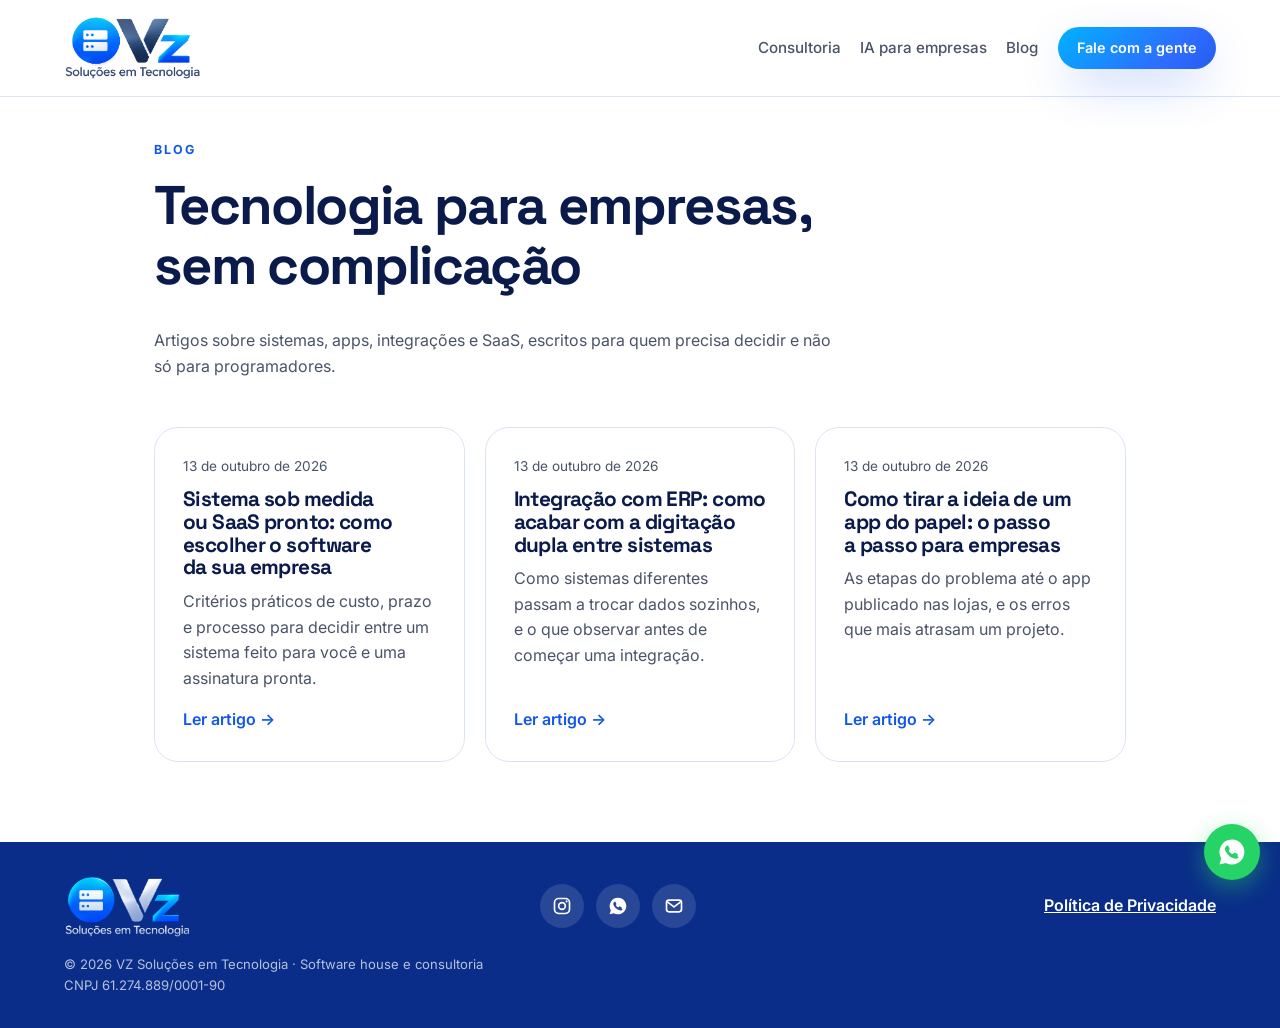
==== commit 334d88ef: "Instagram @vztech.tecnologia, seção IA para empresas, política de privacidade e página /ia/ Co-Autho" ====
--- a/blog/index.html
+++ b/blog/index.html
@@ -36,8 +36,8 @@
   <link rel="preconnect" href="https://fonts.googleapis.com" />
   <link rel="preconnect" href="https://fonts.gstatic.com" crossorigin />
   <link href="https://fonts.googleapis.com/css2?family=Inter:wght@400;500;600&family=Space+Grotesk:wght@500;600;700&display=swap" rel="stylesheet" />
-  <link rel="stylesheet" href="../assets/style.css" />
-  <script src="../assets/analytics.js" defer></script>
+  <link rel="stylesheet" href="../assets/style.css?v=20261015" />
+  <script src="../assets/analytics.js?v=20261015" defer></script>
 </head>
 <body>
   <svg width="0" height="0" style="position:absolute" aria-hidden="true">
@@ -52,6 +52,7 @@
     </a>
     <nav aria-label="Blog">
       <a href="../consultoria/">Consultoria</a>
+      <a href="../ia/">IA para empresas</a>
       <a href="./">Blog</a>
       <a href="https://wa.me/5511964981181?text=Ol%C3%A1%2C%20vim%20pelo%20blog%20da%20VZ%20e%20quero%20conversar%20sobre%20um%20projeto." class="btn btn-sm" target="_blank" rel="noopener">Fale com a gente</a>
     </nav>
@@ -90,10 +91,11 @@
       <img class="logo-vz" src="../assets/marca/logo-vz-escuro.webp" alt="" width="805" height="405" loading="lazy" />
     </a>
     <nav class="redes" aria-label="Redes sociais">
-      <a href="https://www.instagram.com/vztech.assistencia/" target="_blank" rel="noopener" aria-label="Instagram"><svg><use href="#i-insta" /></svg></a>
+      <a href="https://www.instagram.com/vztech.tecnologia/" target="_blank" rel="noopener" aria-label="Instagram"><svg><use href="#i-insta" /></svg></a>
       <a href="https://wa.me/5511964981181?text=Ol%C3%A1%2C%20vim%20pelo%20blog%20da%20VZ%20e%20quero%20conversar%20sobre%20um%20projeto." target="_blank" rel="noopener" aria-label="WhatsApp"><svg><use href="#i-whats" /></svg></a>
       <a href="mailto:contato@vztecnologia.com.br" aria-label="E-mail"><svg><use href="#i-mail" /></svg></a>
     </nav>
+    <a href="../privacidade/" class="rodape-blog">Política de Privacidade</a>
     <small>© 2026 VZ Soluções em Tecnologia · Software house e consultoria<br />CNPJ&nbsp;61.274.889/0001-90</small>
   </footer>
 
--- a/assets/style.css
+++ b/assets/style.css
@@ -22,6 +22,8 @@
 html.lenis, html.lenis body { height: auto; }
 .lenis.lenis-stopped { overflow: hidden; }
 body { margin: 0; font-family: Inter, system-ui, sans-serif; color: var(--tinta); background: var(--fundo); line-height: 1.6; overflow-x: clip; }
+/* Fundos que vazam para as laterais (topo da consultoria) não podem criar rolagem lateral; o clip no body vai para a janela e não segura, no main segura */
+main { overflow-x: clip; }
 ::selection { background: var(--azul-claro); color: #fff; }
 /* Link para quem navega pelo teclado: só aparece ao receber foco */
 .pular { position: fixed; left: 1rem; top: 1rem; z-index: 70; padding: .7rem 1.2rem; border-radius: 999px; background: var(--azul); color: #fff; font-weight: 600; text-decoration: none; transform: translateY(-200%); }
@@ -55,6 +57,7 @@
 .logo-vz { --alto: 64px; height: var(--alto); width: auto; transition: height .3s; }
 .topo.rolado .logo-vz { --alto: 48px; }
 .topo nav { display: flex; align-items: center; gap: 1.8rem; }
+.topo nav a { white-space: nowrap; }
 .topo nav a:not(.btn) { position: relative; color: var(--tinta-2); text-decoration: none; font-size: .95rem; font-weight: 500; transition: color .2s; }
 .topo nav a:not(.btn)::after { content: ""; position: absolute; left: 0; right: 0; bottom: -4px; height: 2px; border-radius: 2px; background: var(--gradiente); transform: scaleX(0); transition: transform .25s; }
 .topo nav a:not(.btn):hover { color: var(--azul-claro); }
@@ -441,12 +444,16 @@
 .contato-icone.insta, .redes a:nth-child(1):hover { background: radial-gradient(circle at 30% 107%, #fdf497 0%, #fd5949 45%, #d6249f 60%, #285AEB 90%); }
 .rodape { display: flex; flex-wrap: wrap; align-items: center; justify-content: space-between; gap: 1rem 2rem; padding: 2rem var(--gutter); background: var(--azul-escuro); color: rgba(255, 255, 255, .7); }
 .rodape small { flex-basis: 100%; font-size: .82rem; }
+.rodape-blog { color: #fff; font-weight: 600; }
 .redes { display: flex; gap: .75rem; }
-.rodape-blog { color: #fff; font-weight: 600; }
 .redes a { width: 44px; height: 44px; display: grid; place-items: center; border-radius: 50%; background: rgba(255, 255, 255, .12); color: #fff; transition: transform .2s, background .2s; }
 .redes a:hover { transform: translateY(-3px); }
 .redes svg { width: 20px; height: 20px; }
 .whats-flutuante { color: #fff; }
+
+/* Revelação ao rolar (o JS adiciona .visivel) */
+.js .revela { opacity: 0; transform: translateY(40px); transition: opacity .8s ease, transform .8s ease; }
+.js .revela.visivel { opacity: 1; transform: none; }
 
 /* Aviso de cookies (criado pelo analytics.js) */
 .cookies { position: fixed; z-index: 70; left: 1rem; bottom: 1rem; max-width: 420px; padding: 1.1rem 1.25rem; border-radius: 20px; background: #fff;
@@ -514,17 +521,290 @@
 .consultoria-pagina .contato a:not(.btn) { color: #fff; }
 @media (max-width: 860px) { .duas-colunas { grid-template-columns: 1fr; } .frentes article { grid-template-columns: 1fr; } }
 
-/* Revelação ao rolar (o JS adiciona .visivel) */
-.js .revela { opacity: 0; transform: translateY(40px); transition: opacity .8s ease, transform .8s ease; }
-.js .revela.visivel { opacity: 1; transform: none; }
-
-/* Celular */
-@media (max-width: 860px) {
+/* IA para empresas: bloco na página inicial (#ia) e página /ia/, onde chegam os anúncios. O Ayran é a IA da VZ;
+   cada cliente tem a sua, com o nome dela. Fundo escuro de propósito: lembra o tema futurista do Ayran. */
+.secao-ia, .secao-hub { isolation: isolate; overflow: hidden; color: #fff;
+  background: radial-gradient(circle at 85% 15%, rgba(0, 178, 255, .22), transparent 45%), radial-gradient(circle at 10% 90%, rgba(47, 107, 255, .25), transparent 40%), #060D26; }
+.secao-ia h2, .secao-ia h3, .secao-hub h2, .secao-hub h3 { color: #fff; }
+.secao-ia p, .secao-hub p { color: rgba(255, 255, 255, .78); }
+.ia-bloco { display: grid; grid-template-columns: 1fr 1.1fr; gap: clamp(2rem, 5vw, 4rem); align-items: center; max-width: 1200px; margin: 0 auto; }
+.ia-pontos { list-style: none; padding: 0; margin: 1.5rem 0 0; display: grid; gap: .6rem; }
+.ia-pontos li { display: flex; gap: .7rem; align-items: baseline; color: rgba(255, 255, 255, .9); }
+.ia-pontos li::before { content: "✓"; flex: none; display: grid; place-items: center; width: 1.3rem; height: 1.3rem; border-radius: 50%; background: var(--gradiente); color: #fff; font-size: .7rem; font-weight: 700; }
+.btn-contorno { background: transparent; border: 1.5px solid rgba(255, 255, 255, .45); box-shadow: none; }
+.btn-contorno:hover { border-color: #fff; box-shadow: none; }
+
+/* Moldura dos prints do Ayran (a barra reaproveita a .ide-aba). Sem o print, mostra o espaço reservado. */
+.tela-ayran { margin: 0; border-radius: 18px; overflow: hidden; background: #0B1330; border: 1px solid rgba(255, 255, 255, .12); box-shadow: 0 30px 80px -30px rgba(0, 40, 160, .7); }
+.tela-ayran img { width: 100%; height: auto; }
+
+/* Página /ia/: topo enxuto (logo e CTA, sem menu) para quem vem do anúncio não se dispersar */
+.lp-hero { min-height: auto; padding-top: clamp(7rem, 12vw, 9rem); }
+.lp-hero-grade { width: 100%; max-width: 1200px; margin: 0 auto; display: grid; grid-template-columns: 1fr 1.05fr; gap: clamp(2rem, 5vw, 4rem); align-items: center; }
+.lp-hero h1 { font-size: clamp(2.2rem, 4.8vw, 3.8rem); }
+
+/* Painel de personalização (inspirado na referência do Gabriel): núcleo com o nome da IA, módulos em volta ligados
+   por linhas, indicadores em cima e alertas embaixo. Dados de exemplo, avisado na legenda. */
+.hub { position: relative; max-width: 1200px; margin: 0 auto; display: grid; grid-template-columns: 1fr minmax(220px, 270px) 1fr; gap: 1.5rem 3rem;
+  grid-template-areas: "kpi kpi kpi" "esq centro dir" "alertas alertas alertas"; }
+.hub-indicadores { grid-area: kpi; display: grid; grid-template-columns: repeat(4, 1fr); gap: 1rem; }
+.hub-kpi { padding: .9rem 1.1rem; border-radius: 16px; background: rgba(255, 255, 255, .04); border: 1px solid rgba(255, 255, 255, .1); }
+.hub-kpi small { display: block; color: rgba(255, 255, 255, .6); font-size: .7rem; font-weight: 700; letter-spacing: .08em; text-transform: uppercase; }
+.hub-kpi b { font: 700 1.6rem "Space Grotesk", sans-serif; }
+.hub-kpi em { margin-left: .4rem; font-style: normal; font-size: .78rem; font-weight: 600; color: #4ADE80; }
+.hub-coluna { position: relative; z-index: 1; display: grid; gap: 1.25rem; }
+.hub-coluna.esq { grid-area: esq; }
+.hub-coluna.dir { grid-area: dir; }
+.hub-modulo { --cor: #3B82F6; display: grid; grid-template-columns: 1fr auto; grid-template-areas: "cab cab" "lista mini"; gap: .7rem 1rem; align-items: center;
+  padding: 1.1rem 1.2rem; border-radius: 18px; background: #0A1433; border: 1px solid color-mix(in srgb, var(--cor) 55%, transparent);
+  box-shadow: 0 0 28px -10px var(--cor), inset 0 1px 0 rgba(255, 255, 255, .06); }
+.hub-modulo header { grid-area: cab; display: flex; align-items: center; gap: .65rem; }
+.hub-modulo h3 { margin: 0; font-size: .92rem; letter-spacing: .04em; text-transform: uppercase; color: color-mix(in srgb, var(--cor) 70%, #fff); }
+.hub-icone { flex: none; display: grid; place-items: center; width: 34px; height: 34px; border-radius: 10px; background: color-mix(in srgb, var(--cor) 22%, transparent); color: color-mix(in srgb, var(--cor) 70%, #fff); }
+.hub-icone svg { width: 18px; height: 18px; fill: none; stroke: currentColor; stroke-width: 2; stroke-linecap: round; stroke-linejoin: round; }
+.hub-modulo ul { grid-area: lista; list-style: none; margin: 0; padding: 0; display: grid; gap: .2rem; font-size: .82rem; color: rgba(255, 255, 255, .8); }
+.hub-modulo li::before { content: "•"; margin-right: .45rem; color: var(--cor); }
+.hub-mini { grid-area: mini; display: grid; place-items: center; min-width: 64px; font-size: .62rem; color: rgba(255, 255, 255, .7); text-align: center; }
+.hub-mini > * { grid-area: 1 / 1; }
+/* Mini gráficos dos módulos, só CSS */
+.mini-anel { --v: 70; display: grid; place-items: center; width: 62px; aspect-ratio: 1; border-radius: 50%; background: conic-gradient(var(--cor) calc(var(--v) * 1%), rgba(255, 255, 255, .1) 0);
+  -webkit-mask: radial-gradient(circle, transparent 52%, #000 53%); mask: radial-gradient(circle, transparent 52%, #000 53%); }
+.mini-anel-valor { grid-area: 1 / 1; font: 700 .9rem "Space Grotesk", sans-serif; color: #fff; }
+.mini-barras { display: flex; align-items: flex-end; gap: 4px; height: 44px; }
+.mini-barras i { width: 7px; height: calc(var(--h) * 1%); border-radius: 3px 3px 0 0; background: linear-gradient(var(--cor), color-mix(in srgb, var(--cor) 30%, transparent)); }
+.mini-chips { display: flex; flex-wrap: wrap; justify-content: center; gap: 4px; max-width: 110px; }
+.mini-chips span { padding: 2px 6px; border-radius: 6px; background: color-mix(in srgb, var(--cor) 25%, transparent); color: #fff; font-weight: 600; }
+.mini-avatares { display: flex; }
+.mini-avatares span { display: grid; place-items: center; width: 28px; height: 28px; margin-left: -8px; border-radius: 50%; border: 2px solid #0A1433; background: var(--cor); color: #052e16; font-weight: 800; font-size: .66rem; }
+.mini-avatares span:nth-child(2) { background: #86EFAC; }
+.mini-avatares span:nth-child(3) { background: #15803D; color: #fff; }
+.mini-formatos { display: flex; align-items: flex-end; gap: 5px; }
+.mini-formatos i { width: 20px; border: 2px solid var(--cor); border-radius: 4px; }
+.mini-formatos i:nth-child(1) { height: 20px; }
+.mini-formatos i:nth-child(2) { height: 34px; }
+.mini-formatos i:nth-child(3) { width: 30px; height: 17px; }
+.mini-linha { width: 76px; height: 40px; overflow: visible; fill: none; stroke: var(--cor); stroke-width: 2.5; stroke-linecap: round; stroke-linejoin: round; filter: drop-shadow(0 0 4px var(--cor)); }
+/* Núcleo: o nome da IA troca (cada empresa tem a sua) */
+.hub-centro { grid-area: centro; position: relative; z-index: 1; display: grid; place-items: center; }
+.hub-nucleo { position: relative; width: 100%; max-width: 260px; aspect-ratio: 1; border-radius: 50%; display: grid; place-content: center; gap: .3rem; padding: 1.5rem; text-align: center;
+  background: radial-gradient(circle at 50% 35%, #12307A, #071233 70%); border: 2px solid rgba(0, 178, 255, .6);
+  box-shadow: 0 0 0 12px rgba(0, 178, 255, .05), 0 0 70px rgba(0, 178, 255, .45), inset 0 0 40px rgba(0, 178, 255, .25); }
+.hub-nucleo::before { content: ""; position: absolute; inset: -24px; border-radius: 50%; border: 2px dashed rgba(0, 178, 255, .35); animation: gira 40s linear infinite; }
+@keyframes gira { to { transform: rotate(1turn); } }
+.hub-nucleo small { color: #7FE3FF; font-size: .7rem; font-weight: 700; letter-spacing: .14em; text-transform: uppercase; }
+.hub-nucleo strong { font: 700 clamp(1.9rem, 3vw, 2.5rem)/1.1 "Space Grotesk", sans-serif; }
+.hub .troca { background: linear-gradient(90deg, #7FE3FF, #A5B4FF); -webkit-background-clip: text; background-clip: text; }
+.hub-nucleo > span { font-size: .8rem; color: rgba(255, 255, 255, .7); }
+/* Linhas do núcleo até os módulos: SVG esticado na linha do meio da grade (os módulos e o núcleo ficam por cima) */
+.hub-linhas { position: absolute; grid-row: 2 / 3; grid-column: 1 / 4; inset: 0; width: 100%; height: 100%; overflow: visible; fill: none; stroke-width: 1.6;
+  filter: drop-shadow(0 0 5px rgba(0, 178, 255, .8)); }
+.hub-alertas { grid-area: alertas; display: grid; grid-template-columns: auto repeat(3, 1fr); gap: 1rem; align-items: center; padding: 1rem; border-radius: 18px;
+  background: rgba(255, 255, 255, .04); border: 1px solid rgba(255, 255, 255, .1); }
+.hub-alertas > b { font-size: .72rem; letter-spacing: .1em; text-transform: uppercase; color: rgba(255, 255, 255, .7); }
+.hub-alerta { --cor: #F59E0B; display: flex; gap: .6rem; align-items: flex-start; height: 100%; padding: .7rem .9rem; border-radius: 12px; font-size: .84rem; color: rgba(255, 255, 255, .9);
+  border: 1px solid color-mix(in srgb, var(--cor) 45%, transparent); background: color-mix(in srgb, var(--cor) 10%, transparent); }
+.hub-alerta::before { content: "!"; flex: none; display: grid; place-items: center; width: 1.3rem; height: 1.3rem; border-radius: 50%; background: var(--cor); color: #060D26; font-weight: 800; font-size: .75rem; }
+.hub-legenda { max-width: 760px; margin: 1.5rem auto 0; text-align: center; font-size: .8rem; }
+.secao-hub .hub-legenda { color: rgba(255, 255, 255, .55); }
+
+/* O que já funciona: os dois prints reais (Ayran e Lia) e as funções embaixo */
+.prints-ayran { display: grid; grid-template-columns: 1fr 1fr; gap: 2rem; max-width: 1200px; margin: 0 auto; }
+.prints-ayran figure { margin: 0; }
+.prints-ayran figcaption { margin-top: 1rem; text-align: center; color: var(--tinta-2); font-size: .95rem; }
+.prints-ayran figcaption b { color: var(--tinta); }
+.funcoes-extra { display: grid; grid-template-columns: repeat(2, 1fr); gap: 1.5rem; max-width: 1200px; margin: 2.5rem auto 0; }
+.funcoes-extra div { padding: 1.5rem; border-radius: 20px; background: #fff; border: 1.5px solid var(--borda); }
+.funcoes-extra p { margin: 0; }
+/* Segurança: lista com ✓ em cartões translúcidos (seção azul) */
+.checks { list-style: none; padding: 0; margin: 0 auto; max-width: 1000px; display: grid; grid-template-columns: repeat(auto-fit, minmax(min(100%, 420px), 1fr)); gap: 1rem; }
+.checks li { position: relative; padding: 1.1rem 1.2rem 1.1rem 3.4rem; border-radius: 18px; background: rgba(255, 255, 255, .1); border: 1px solid rgba(255, 255, 255, .2); color: rgba(255, 255, 255, .88); }
+.checks li::before { content: "✓"; position: absolute; left: 1.1rem; top: 1.15rem; width: 1.5rem; height: 1.5rem; display: grid; place-items: center; border-radius: 50%; background: #fff; color: var(--azul); font-weight: 700; font-size: .8rem; }
+.checks b { display: block; color: #fff; }
+/* Sob medida: o que a IA de cada cliente pode ter */
+.sob-medida { list-style: none; padding: 0; margin: 0 auto; max-width: 1200px; display: grid; grid-template-columns: repeat(auto-fit, minmax(min(100%, 260px), 1fr)); gap: 1.25rem; }
+.sob-medida li { padding: 1.5rem; border-radius: 20px; background: var(--fundo-2); border: 1.5px solid var(--borda); }
+.sob-medida li::before { content: ""; display: block; width: 40px; height: 4px; margin-bottom: 1.1rem; border-radius: 2px; background: var(--gradiente); }
+.sob-medida h3 { font-size: 1.05rem; }
+.sob-medida p { margin: 0; font-size: .92rem; }
+
+/* Pilares da página /ia/: exclusiva, aprende com o negócio e segura (o último em destaque, escuro) */
+.pilares { display: grid; grid-template-columns: repeat(4, 1fr); gap: 1.5rem; max-width: 1200px; margin: 0 auto; }
+.pilar { padding: 2rem; border-radius: 24px; background: #fff; border: 1.5px solid var(--borda); }
+.pilar-icone { display: grid; place-items: center; width: 56px; height: 56px; margin-bottom: 1.25rem; border-radius: 16px; color: #fff; background: var(--gradiente); box-shadow: var(--sombra-azul); }
+.pilar-icone svg { width: 28px; height: 28px; fill: none; stroke: currentColor; stroke-width: 1.8; stroke-linecap: round; stroke-linejoin: round; }
+.pilar h3 { font-size: 1.35rem; }
+.pilar ul { list-style: none; margin: 1.2rem 0 0; padding: 1.1rem 0 0; display: grid; gap: .45rem; border-top: 1px solid var(--borda); font-size: .9rem; }
+.pilar li { display: flex; gap: .55rem; align-items: baseline; }
+.pilar li::before { content: "✓"; flex: none; color: var(--azul-claro); font-weight: 700; }
+.pilar.destaque { color: #fff; border-color: transparent; background: radial-gradient(circle at 85% 10%, rgba(0, 178, 255, .3), transparent 50%), #060D26; box-shadow: 0 30px 60px -30px rgba(6, 13, 38, .8); }
+.pilar.destaque h3 { color: #fff; }
+.pilar.destaque p, .pilar.destaque li { color: rgba(255, 255, 255, .82); }
+.pilar.destaque ul { border-color: rgba(255, 255, 255, .15); }
+.pilar.destaque li::before { color: #7FE3FF; }
+/* Aprende: ciclo em 4 passos ligados por setas; o último (o resultado) em azul */
+.ciclo { list-style: none; padding: 0; margin: 0 auto; max-width: 1200px; display: grid; grid-template-columns: repeat(4, 1fr); gap: 2.5rem; }
+.ciclo li { position: relative; padding: 1.6rem; border-radius: 22px; background: var(--fundo-2); border: 1.5px solid var(--borda); }
+.ciclo li:not(:last-child)::after { content: "→"; position: absolute; top: 50%; right: -1.95rem; transform: translateY(-50%); color: var(--azul-claro); font-size: 1.4rem; font-weight: 700; }
+.ciclo span { display: inline-grid; place-items: center; width: 2.4rem; height: 2.4rem; margin-bottom: 1rem; border-radius: 50%; background: #fff; color: var(--azul-claro);
+  font: 700 .9rem "Space Grotesk", sans-serif; box-shadow: 0 6px 14px -6px rgba(17, 87, 234, .45); }
+.ciclo h3 { font-size: 1.1rem; }
+.ciclo p { margin: 0; font-size: .92rem; }
+.ciclo li:last-child { border-color: transparent; background: var(--gradiente); box-shadow: var(--sombra-azul); }
+.ciclo li:last-child h3, .ciclo li:last-child p { color: #fff; }
+.aprende-nota { max-width: 760px; margin: 2.5rem auto 0; padding: 1rem 1.4rem; border-radius: 16px; background: var(--gelo); color: var(--tinta); text-align: center; }
+.aprende-nota b { color: var(--azul); }
+
+/* Vitrine: 6 telas de app da IA de uma empresa fictícia. O data-seg troca as cores; o main.js troca os textos. */
+.vitrine-ia { --marca: #4338CA; --marca-2: #A5B4FC; --fundo-a: #F1F2FF; overflow: hidden; transition: background-color .5s;
+  background: radial-gradient(circle at 12% 18%, color-mix(in srgb, var(--marca-2) 45%, transparent), transparent 38%),
+    radial-gradient(circle at 88% 82%, color-mix(in srgb, var(--marca-2) 35%, transparent), transparent 42%), var(--fundo-a); }
+.vitrine-ia[data-seg="advocacia"] { --marca: #9F1239; --marca-2: #FDA4AF; --fundo-a: #FFF5F6; }
+.vitrine-ia[data-seg="clinica"] { --marca: #0369A1; --marca-2: #7DD3FC; --fundo-a: #F0F9FF; }
+.vitrine-ia[data-seg="logistica"] { --marca: #C2410C; --marca-2: #FDBA74; --fundo-a: #FFF4EC; }
+.vitrine-ia[data-seg="varejo"] { --marca: #047857; --marca-2: #6EE7B7; --fundo-a: #ECFDF5; }
+.segmentos-abas { display: flex; flex-wrap: wrap; justify-content: center; gap: .5rem; margin: -1.5rem auto 1rem; }
+.aba { padding: .6rem 1.25rem; border-radius: 999px; border: 1.5px solid color-mix(in srgb, var(--marca) 30%, transparent); background: rgba(255, 255, 255, .75); color: var(--tinta);
+  font: 600 .92rem Inter, sans-serif; cursor: pointer; transition: background .2s, color .2s, border-color .2s; }
+.aba:hover { border-color: var(--marca); }
+.aba[aria-pressed="true"] { background: var(--marca); border-color: var(--marca); color: #fff; }
+.aba:focus-visible { outline: 2px solid var(--marca); outline-offset: 3px; }
+.vitrine-resumo { max-width: 640px; min-height: 3.2em; margin: 0 auto 2.5rem; text-align: center; transition: opacity .25s; }
+.fones { display: grid; grid-template-columns: repeat(3, 250px); justify-content: center; gap: 2.5rem; }
+.fone { width: 250px; aspect-ratio: 9 / 18.6; padding: 8px; border-radius: 38px; background: linear-gradient(145deg, #fff, #E9EEF5);
+  box-shadow: 0 30px 60px -28px color-mix(in srgb, var(--marca) 60%, #000), inset 0 0 0 1px rgba(255, 255, 255, .9), 0 1px 3px rgba(15, 23, 42, .1); }
+.fone-tela { height: 100%; display: flex; flex-direction: column; gap: .55rem; padding: .55rem .85rem .9rem; overflow: hidden; border-radius: 31px; font-size: .68rem; line-height: 1.35;
+  color: #0F172A; background: linear-gradient(180deg, #fff 55%, color-mix(in srgb, var(--marca-2) 18%, #fff)); transition: opacity .25s, transform .25s; }
+.trocando .fone-tela, .trocando .vitrine-resumo { opacity: 0; }
+.trocando .fone-tela { transform: scale(.97); }
+.fone-tela p { margin: 0; color: #475569; font-size: .68rem; }
+.fone-tela small { color: #64748B; font-size: .6rem; }
+.fone-tela svg { fill: none; stroke: currentColor; stroke-width: 1.8; stroke-linecap: round; stroke-linejoin: round; }
+.fone-status { display: flex; justify-content: space-between; align-items: center; padding: 0 .35rem; font-size: .6rem; }
+.fone-status span { width: 17px; height: 8px; border: 1.5px solid #0F172A; border-radius: 2.5px; box-shadow: inset 0 0 0 1px #fff, inset 10px 0 0 #0F172A; }
+.fone-btn { margin-top: auto; padding: .6rem; border-radius: 999px; background: var(--marca); color: #fff; font-weight: 700; text-align: center; box-shadow: 0 8px 18px -8px var(--marca); }
+.fone .avatar { flex: none; display: grid; place-items: center; width: 28px; height: 28px; border-radius: 50%; background: color-mix(in srgb, var(--marca) 15%, #fff); color: var(--marca); font-size: .58rem; font-weight: 800; }
+.fone-tela .rotulo { margin-bottom: -.25rem; color: #0F172A; font-weight: 700; }
+.fone .tela-titulo { font-size: .85rem; text-align: center; }
+.fone .atalhos span, .fone .meta, .fone .cal, .fone .recurso, .fone .grafico, .fone .kpis3 div, .fone .perms li { background: #fff; box-shadow: 0 2px 8px rgba(15, 23, 42, .07); }
+/* Tela 1: boas-vindas */
+.fone .bv { text-align: center; }
+.fone .bv-arte { flex: 1; display: grid; place-items: center; }
+.fone .bv-icone { display: grid; place-items: center; width: 110px; aspect-ratio: 1; border-radius: 34px; color: #fff; background: linear-gradient(145deg, var(--marca-2), var(--marca));
+  box-shadow: 0 0 0 12px color-mix(in srgb, var(--marca-2) 25%, transparent), 0 24px 40px -14px var(--marca); }
+.fone .bv-icone svg { width: 56px; height: 56px; stroke-width: 1.6; }
+.fone .bv-titulo { font: 700 1.15rem/1.2 "Space Grotesk", sans-serif; color: var(--marca); }
+.fone .bv-pontos { display: flex; justify-content: center; gap: 4px; }
+.fone .bv-pontos i { width: 6px; height: 6px; border-radius: 50%; background: #CBD5E1; }
+.fone .bv-pontos i:first-child { width: 16px; border-radius: 3px; background: var(--marca); }
+/* Tela 2: início */
+.fone .in-topo { display: flex; justify-content: space-between; align-items: center; }
+.fone .in-topo small { display: block; }
+.fone .in-topo b { font: 700 .95rem "Space Grotesk", sans-serif; }
+.fone .busca, .fone .chat-campo { padding: .45rem .7rem; border-radius: 999px; background: #F1F5F9; color: #94A3B8; }
+.fone .cartao-marca, .fone .empresa { color: #fff; background: linear-gradient(135deg, var(--marca), color-mix(in srgb, var(--marca) 60%, var(--marca-2))); }
+.fone .cartao-marca { display: grid; gap: .15rem; padding: .7rem .8rem; border-radius: 14px; }
+.fone .cartao-marca small, .fone .cartao-marca span, .fone .empresa small { color: rgba(255, 255, 255, .85); font-size: .6rem; }
+.fone .cartao-marca b { font-size: .78rem; }
+.fone .cartao-marca i { justify-self: start; margin-top: .3rem; padding: .2rem .55rem; border-radius: 999px; background: rgba(255, 255, 255, .22); font-style: normal; font-size: .58rem; font-weight: 700; }
+.fone .atalhos { display: grid; grid-template-columns: repeat(4, 1fr); gap: .35rem; }
+.fone .atalhos span { display: grid; justify-items: center; gap: .25rem; padding: .45rem .1rem; border-radius: 10px; }
+.fone .atalhos i { width: 18px; height: 18px; border-radius: 6px; background: color-mix(in srgb, var(--marca) 22%, #fff); }
+.fone .atalhos em { font-style: normal; font-size: .52rem; font-weight: 600; }
+.fone .meta { display: flex; gap: .6rem; align-items: center; padding: .55rem; border-radius: 12px; }
+.fone .meta small { display: block; }
+.fone .anel { position: relative; flex: none; display: grid; place-items: center; width: 46px; aspect-ratio: 1; border-radius: 50%; background: conic-gradient(var(--marca) calc(var(--v) * 1%), #E2E8F0 0); }
+.fone .anel::before { content: ""; position: absolute; inset: 5px; border-radius: 50%; background: #fff; }
+.fone .anel b { position: relative; font-size: .62rem; }
+/* Tela 3: chat */
+.fone .chat-topo { display: flex; gap: .5rem; align-items: center; padding-bottom: .5rem; border-bottom: 1px solid #E2E8F0; }
+.fone .chat-topo small { display: block; }
+.fone .avatar.ia { color: #fff; background: var(--marca); }
+.fone .avatar svg { width: 15px; height: 15px; }
+.fone .chat-corpo { flex: 1; display: flex; flex-direction: column; gap: .5rem; padding-top: .3rem; }
+.fone-tela .bolha { max-width: 86%; padding: .5rem .65rem; border-radius: 12px; }
+.fone-tela .bolha.eu { align-self: flex-end; background: var(--marca); color: #fff; border-bottom-right-radius: 4px; }
+.fone-tela .bolha.ia { align-self: flex-start; background: #F1F5F9; color: #0F172A; border-bottom-left-radius: 4px; }
+.fone .chat-acao { align-self: flex-start; padding: .3rem .65rem; border-radius: 999px; border: 1.5px solid var(--marca); color: var(--marca); font-weight: 700; font-size: .6rem; }
+.fone .chat-campo { display: flex; justify-content: space-between; align-items: center; padding-right: .35rem; }
+.fone .chat-campo i { width: 22px; height: 22px; border-radius: 50%; background: var(--marca); }
+/* Tela 4: agenda */
+.fone .cal { padding: .55rem; border-radius: 14px; }
+.fone .cal-mes { display: flex; justify-content: space-between; margin-bottom: .35rem; font-size: .66rem; }
+.fone .cal-mes i { font-style: normal; color: #94A3B8; }
+.fone .cal-grade { display: grid; grid-template-columns: repeat(7, 1fr); gap: 2px; text-align: center; font-size: .55rem; }
+.fone .cal-grade em { font-style: normal; font-weight: 700; color: #94A3B8; }
+.fone .cal-grade i { padding: .17rem 0; border-radius: 6px; font-style: normal; }
+.fone .cal-grade .marcado { color: var(--marca); font-weight: 700; }
+.fone .cal-grade .hoje { background: var(--marca); color: #fff; font-weight: 700; }
+.fone .horarios { display: grid; grid-template-columns: repeat(3, 1fr); gap: .3rem; }
+.fone .horarios span { padding: .3rem 0; border-radius: 8px; border: 1px solid #E2E8F0; background: #fff; text-align: center; font-size: .58rem; }
+.fone .horarios .on { background: var(--marca); border-color: var(--marca); color: #fff; font-weight: 700; }
+.fone .recurso { display: flex; gap: .5rem; align-items: center; padding: .45rem; border-radius: 12px; }
+.fone .recurso small { display: block; }
+/* Tela 5: painel */
+.fone .grafico { display: flex; align-items: flex-end; justify-content: space-between; height: 150px; padding: .6rem; border-radius: 14px; }
+.fone .grafico i { width: 11%; height: calc(var(--h) * 1%); border-radius: 5px 5px 2px 2px; background: linear-gradient(var(--marca), var(--marca-2)); }
+.fone .kpis3 { display: grid; grid-template-columns: repeat(3, 1fr); gap: .35rem; }
+.fone .kpis3 div { padding: .45rem .4rem; border-radius: 10px; }
+.fone .kpis3 small { display: block; font-size: .5rem; }
+.fone .kpis3 b { font: 700 .82rem "Space Grotesk", sans-serif; color: var(--marca); }
+.fone .alerta-mini { display: grid; gap: .1rem; padding: .5rem .6rem; border-radius: 12px; background: #FEF3C7; color: #92400E; }
+.fone .alerta-mini b { font-size: .58rem; letter-spacing: .06em; text-transform: uppercase; }
+/* Tela 6: equipe e acessos */
+.fone .empresa { display: flex; gap: .55rem; align-items: center; padding: .55rem; border-radius: 14px; }
+.fone .empresa small { display: block; }
+.fone-nav { display: flex; justify-content: space-around; margin: auto -.85rem -.9rem; padding: .6rem .4rem .8rem; border-top: 1px solid #E2E8F0; background: #fff; color: #94A3B8; font-size: .55rem; font-weight: 600; }
+.fone-nav .on { color: var(--marca); }
+.fone .logo-emp { display: grid; place-items: center; width: 32px; height: 32px; border-radius: 10px; background: rgba(255, 255, 255, .2); }
+.fone .logo-emp svg { width: 18px; height: 18px; }
+.fone .membros, .fone .perms { list-style: none; margin: 0; padding: 0; display: grid; gap: .35rem; }
+.fone .membros li { display: flex; gap: .5rem; align-items: center; }
+.fone .membros small { display: block; }
+.fone .perms li { display: flex; justify-content: space-between; align-items: center; padding: .4rem .55rem; border-radius: 10px; }
+.fone .chave { position: relative; flex: none; width: 26px; height: 15px; border-radius: 999px; background: #CBD5E1; transition: background .3s; }
+.fone .chave::after { content: ""; position: absolute; top: 2px; left: 2px; width: 11px; height: 11px; border-radius: 50%; background: #fff; transition: transform .3s; }
+.fone .chave.on { background: var(--marca); }
+.fone .chave.on::after { transform: translateX(11px); }
+
+@media (max-width: 960px) {
+  /* Telas viram carrossel de deslizar */
+  .fones { grid-template-columns: none; grid-auto-flow: column; grid-auto-columns: 250px; justify-content: start; gap: 1.25rem; overflow-x: auto; scroll-snap-type: x mandatory;
+    margin: 0 calc(var(--gutter) * -1); padding: .5rem var(--gutter) 2rem; scrollbar-width: none; }
+  .fone { scroll-snap-align: center; }
+  .ia-bloco, .lp-hero-grade { grid-template-columns: 1fr; }
+  .pilares { grid-template-columns: 1fr 1fr; }
+  .ciclo { grid-template-columns: 1fr 1fr; gap: 1.25rem; }
+  .ciclo li::after { display: none; }
+  .hub { grid-template-columns: 1fr 1fr; grid-template-areas: "centro centro" "kpi kpi" "esq dir" "alertas alertas"; gap: 1.25rem; }
+  .hub-linhas { display: none; }
+  .hub-indicadores { grid-template-columns: repeat(2, 1fr); }
+  .hub-nucleo { max-width: 220px; margin: 1.5rem 0; }
+  .hub-alertas { grid-template-columns: 1fr; }
+  .prints-ayran, .funcoes-extra { grid-template-columns: 1fr; }
+}
+@media (max-width: 640px) {
+  .pilares, .ciclo { grid-template-columns: 1fr; }
+  .hub { grid-template-columns: 1fr; grid-template-areas: "centro" "kpi" "esq" "dir" "alertas"; }
+  .topo-lp .logo-vz { --alto: 50px; }
+  .topo-lp .btn-sm { padding: .55rem .9rem; font-size: .82rem; }
+}
+
+/* Menu vira botão (6 itens não cabem numa linha abaixo de ~1100 px) */
+@media (max-width: 1100px) {
   .menu-btn { display: block; }
   #menu { position: fixed; inset: 0; flex-direction: column; justify-content: center; gap: 2rem; background: #fff;
     opacity: 0; visibility: hidden; transition: opacity .3s, visibility .3s; z-index: -1; }
   #menu.aberto { opacity: 1; visibility: visible; }
   #menu a:not(.btn) { font-size: 1.25rem; color: var(--tinta); }
+}
+
+/* Pilares em 2 colunas antes de apertar demais as 4 */
+@media (max-width: 1200px) and (min-width: 961px) {
+  .pilares { grid-template-columns: 1fr 1fr; }
+}
+
+/* Celular */
+@media (max-width: 860px) {
   .vitrine-app { grid-template-columns: 1fr; }
   .js .ide { grid-template-columns: 1fr; }
   .ide-codigo { flex: none; height: 15rem; min-height: 0; font-size: .72rem; }
